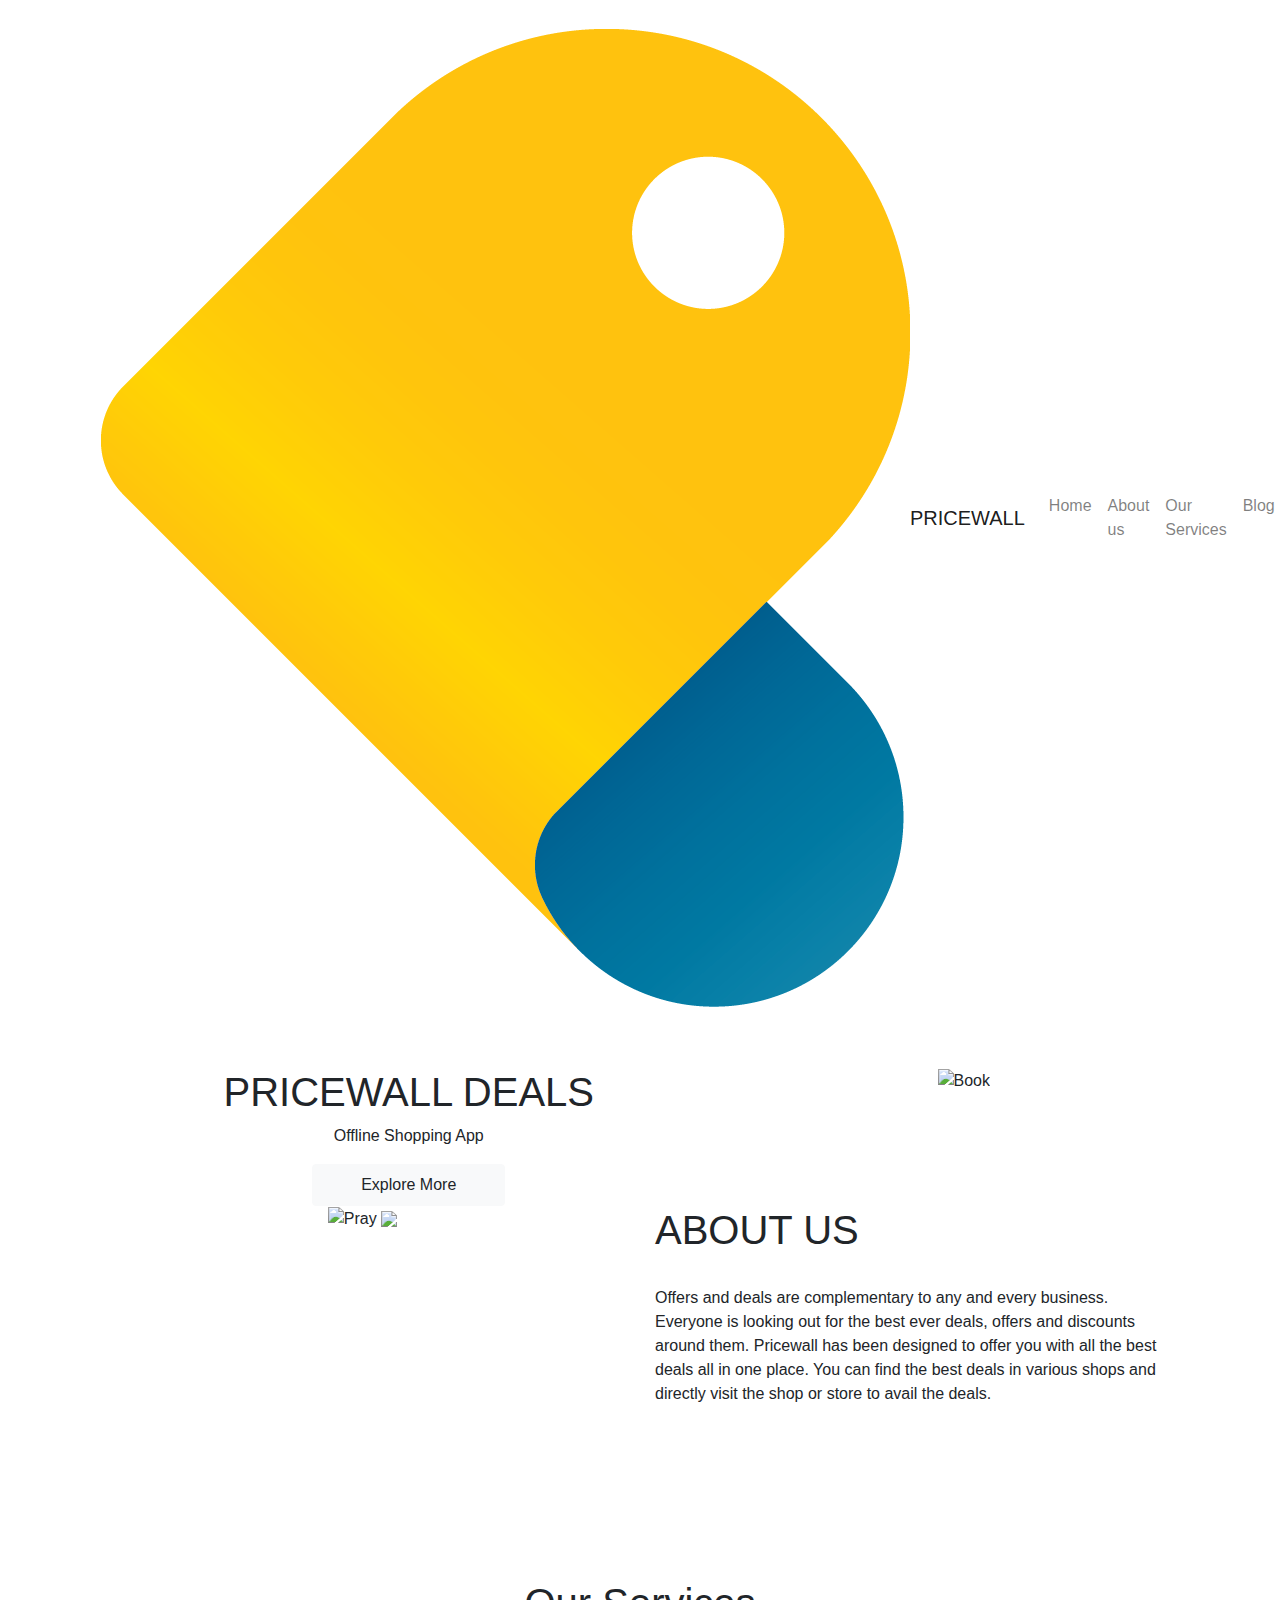
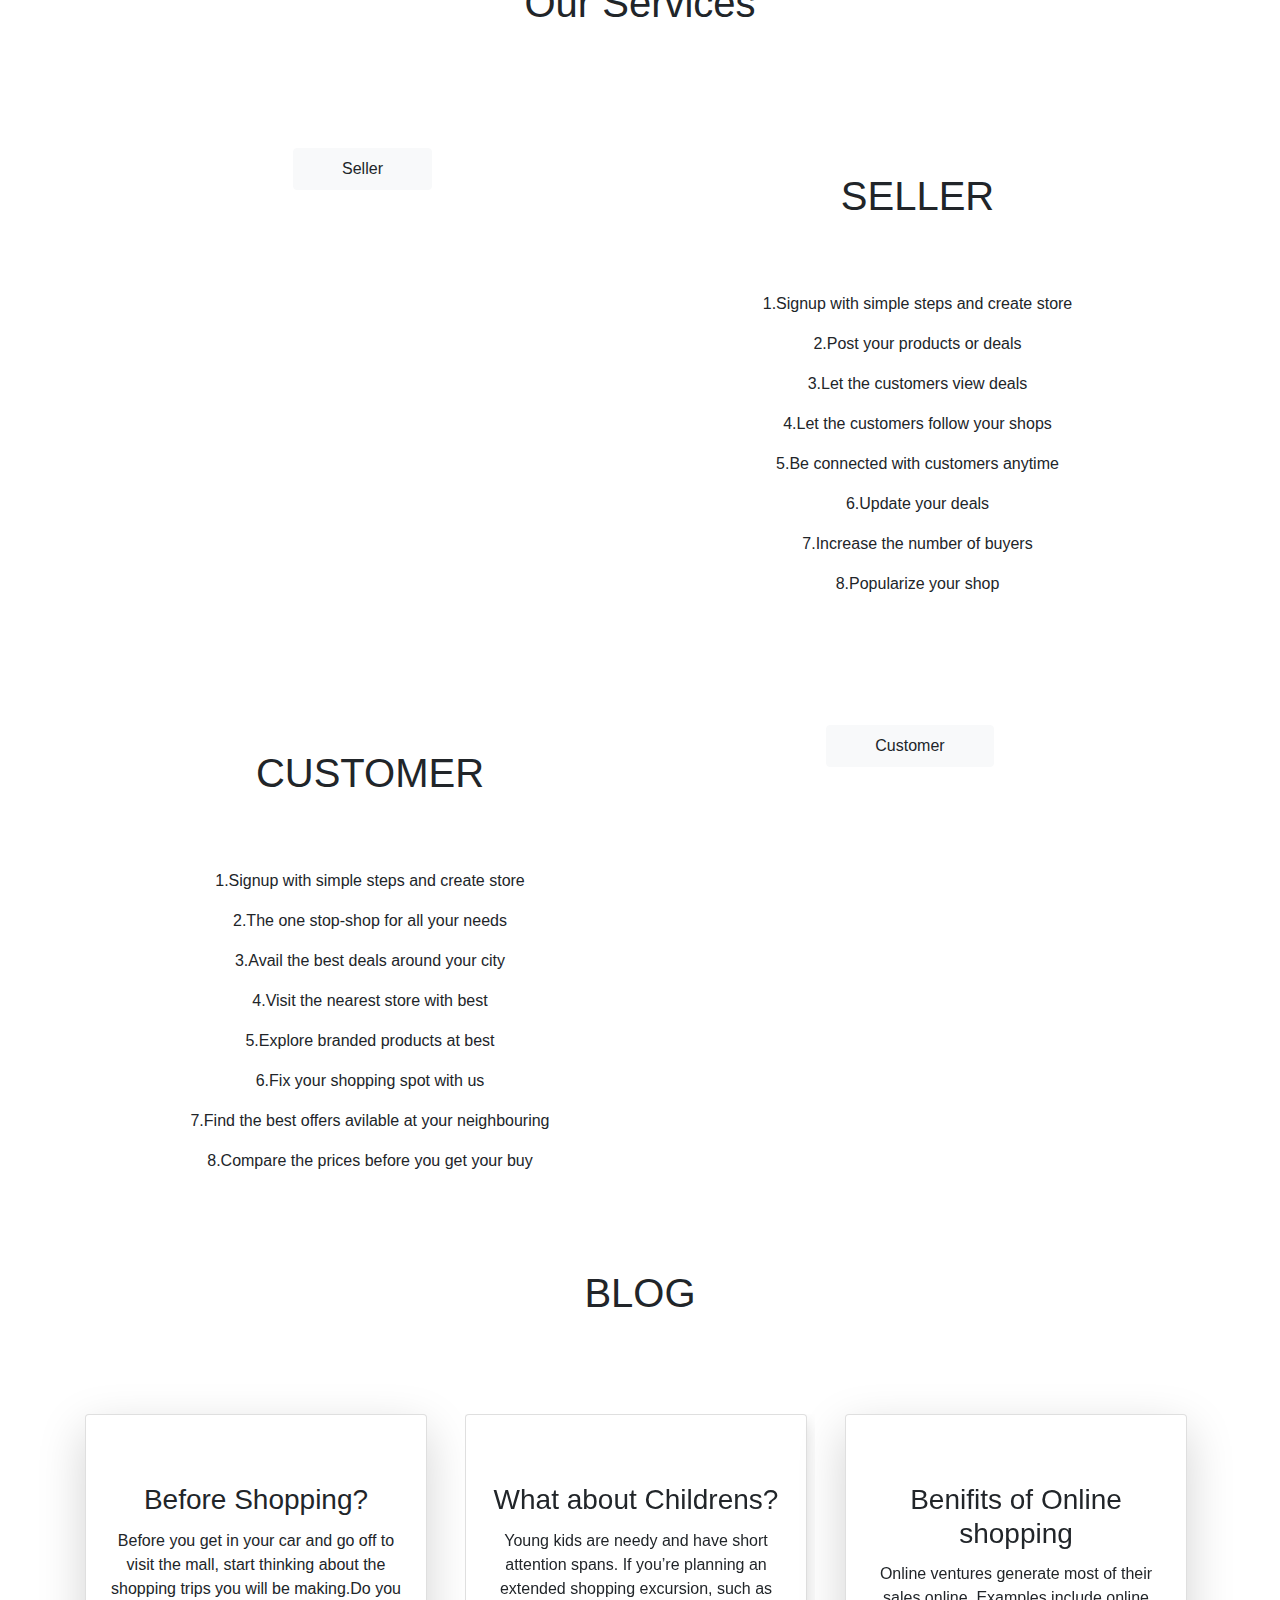
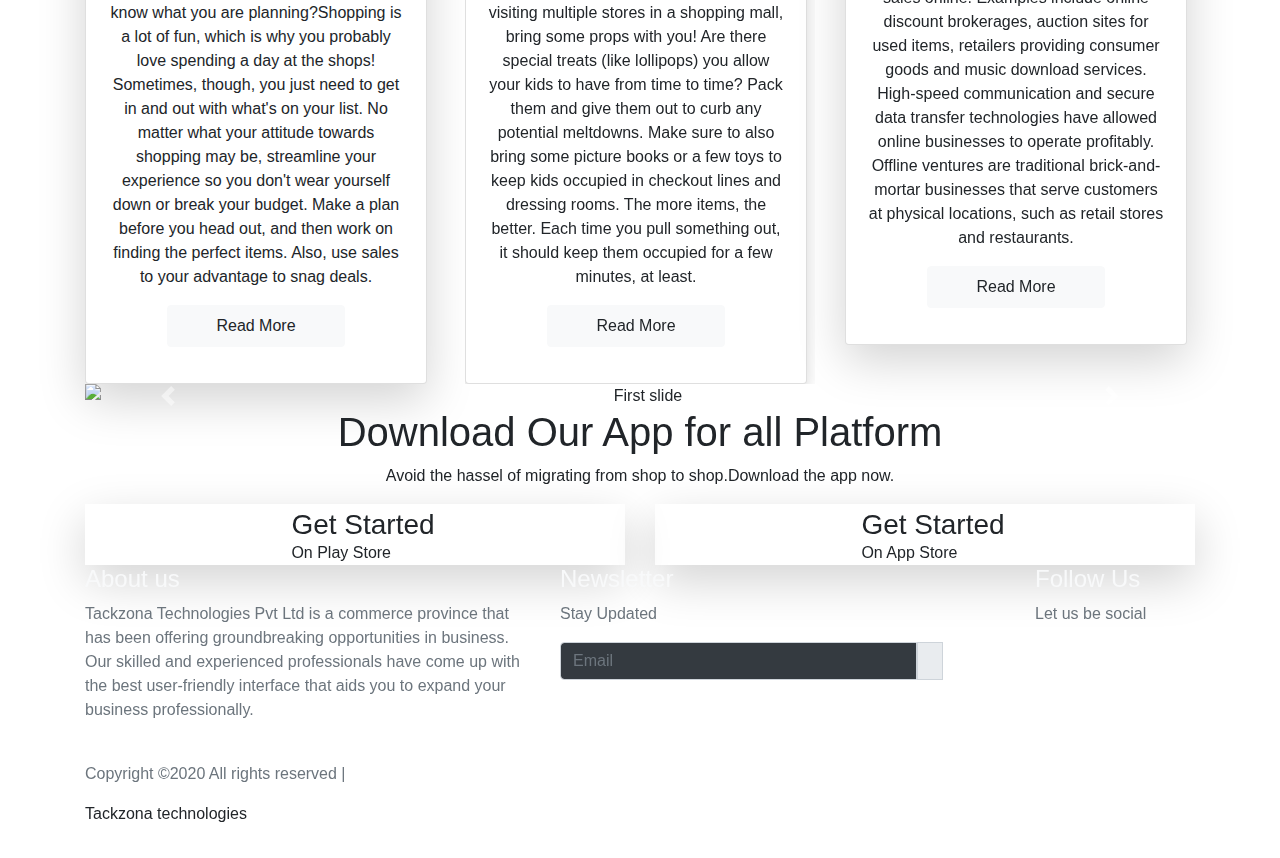
==== index.html @ 58512a8a "Update index.html" ====
<!DOCTYPE html>
<html lang="en">

<head>
  <meta charset="UTF-8" />
  <meta name="viewport" content="width=device-width, initial-scale=1.0" />
  <meta http-equiv="X-UA-Compatible" content="ie=edge" />
  <title>Pricewall-Deals</title>

  <link rel="stylesheet" href="https://stackpath.bootstrapcdn.com/bootstrap/4.3.1/css/bootstrap.min.css" integrity="sha384-ggOyR0iXCbMQv3Xipma34MD+dH/1fQ784/j6cY/iJTQUOhcWr7x9JvoRxT2MZw1T"
    crossorigin="anonymous" />
  <link rel="stylesheet" href="https://use.fontawesome.com/releases/v5.7.2/css/all.css" integrity="sha384-fnmOCqbTlWIlj8LyTjo7mOUStjsKC4pOpQbqyi7RrhN7udi9RwhKkMHpvLbHG9Sr"
    crossorigin="anonymous">
  <link rel="stylesheet" href="./style.css" />
  <link rel="stylesheet" href="./mobile-style.css">
</head>

<body>
  <header>
   <div class="container">
      <header class="head my-3">
          <nav class="navbar navbar-expand-lg navbar-light head__custom-nav sticky">
              <a class="navbar-brand d-flex align-items-center" href="#">
                
                  <img src="images/ss.png" alt="website logo">
                  <span>PRICEWALL</span>
              </a>
              <button class="navbar-toggler" type="button" data-toggle="collapse" data-target="#navbarNav">
                <span class="navbar-toggler-icon"></span>  
              </button>
              <div class="collapse navbar-collapse justify-content-end" id="navbarNav">
                  <ul class="navbar-nav">
                      <li class="nav-item">
                          <a class="nav-link" href="#home">Home</a>
                      </li>
                      <li class="nav-item">
                          <a class="nav-link" href="#aboutus">About us</a>
                      </li>
                      <li class="nav-item">
                        <a class="nav-link" href="#services">Our Services</a>
                    </li>
                      
                      <li class="nav-item">
                          <a class="nav-link" href="#blog">Blog</a>
                      </li>
                      <li class="nav-item">
                          <a class="nav-link text-primary" href="#">Contact us</a>
                      </li>
                  </ul>
              </div>
          </nav>
          <div class="container text-center pt-5" id="home">
            <div class="row">
              <div class="col-md-7 col-sm-12 main-div">
                <div class="maindiv-bg"></div>
                  <h1 class="animate__animated animate__bounce">PRICEWALL DEALS</h1>
                  <h6>   </h6>
                  <p>
                    Offline Shopping App
                  </p>
                 <a href="#aboutus"> <button class="btn btn-light px-5 py-2 primary-btn">
                  Explore More
                </button></a>
              </div>
              <div class="col-md-5 col-sm-12 h-25">
               
                <img  src="images/buyer1.png" alt="Book" class="" />
                
              </div>
            </div>
          </div>
  <main>
    <section class="section-1" id="aboutus">
      <div class="container text-center">
        <div class="row">
          <div class="col-md-6 col-12">
            <div class="pray">
              <img src="images/Marketing-Vector-Image.png" alt="Pray" class="" />
              <img src="https://anima-uploads.s3.amazonaws.com/projects/6034da343f5e26dc57d03204/releases/6034da5383a6c4d6447a4fa2/img/line-1@1x.png">
            </div>
          </div>
          <div class="col-md-6 col-12">
            <div class="panel text-left">
              <h1>ABOUT US</h1>
              <p class="pt-4">
                Offers and deals are complementary to any and every business. Everyone is looking out for the best ever deals,
                offers and discounts around them. Pricewall has been designed to offer you with all the best deals all in one
                place. You can find the best deals in various shops and directly visit the shop or store to avail the deals.</p>
            </div>
          </div>
        </div>
      </div>
    </section>
    <section class="imagebg">
    <video autoplay muted loop id="myVideo" class="col-12">
      <source src="images/WhatsApp Video 2021-02-08 at 09.54.48 (1).mp4" type="video/mp4">
    </video>
    </section>
    <section class="section-2 container-fluid p-0 imagebg" id="services">
      <div class="cover">
        <div class="overlay"></div>
        <div class="content text-center">
          <h1>Our Services</h1>
      </div>
      <div class=" container-fluid text-center font-service" style="padding-top: 89px; padding-bottom: 80px; ">
        <div class="   row">
        <div class="col-md-6 col-12 text-white ">
          <img class="p-2" src="images/seller1.png" alt="" style="width: 50%;">
          <p><button class="btn btn-light px-5 py-2 primary-btn">
            Seller
          </button>
        </div></p>
        <div class="col-md-6 col-12 service-div ">
            <div class="panel text-center ">
              <div class="div-bg"></div>
              <h1 class="m-5">SELLER</h1>
              <p class="pt-4">
                1.Signup with simple steps and create store</p>
              <p>2.Post your products or deals</p>
              <p>3.Let the customers view deals</p>
              <p>4.Let the customers follow your shops</p>
              <p>5.Be connected with customers  anytime</p>
              <p>6.Update your deals</p>
              <p>7.Increase the number of buyers</p>
              <p>8.Popularize your shop</p>
              
            </div>
          </div>
        </div>
        <div class=" container-fluid text-center" style="padding-top: 89px;">
          <div class="   row">
          <div class="col-md-6 col-12 service-div  ">
              <div class="panel text-center ">
                <div class="div-bg"></div>
                <h1 class="m-5">CUSTOMER</h1>
                <p class="pt-4">
                  1.Signup with simple steps and create store</p>
                <p>2.The one stop-shop for all your needs</p>
                <p>3.Avail the best deals around your city</p>
                <p>4.Visit the nearest store with best</p>
                <p>5.Explore branded products at best</p>
                <p>6.Fix your shopping spot with us</p>
                <p>7.Find the best offers avilable at your neighbouring</p>
                <p>8.Compare the prices before you get your buy</p>
                
              </div>
            </div>
            <div class="col-md-6 col-12  ">
            <img src="images/1.png" alt="" style="width: 64%;">
            <p><button class="btn btn-light px-5 py-2 primary-btn">
              Customer
            </button></p>
          </div>
          
          </div>
      </div>
      
      </div>
      </div>
    </section>
    <section class="blog" id="blog">
      <div class="purchase text-center">
        <h1>BLOG</h1>
        
  
      
      <div class="team row " style="padding-top: 89px;">
        <div class="col-md-4 col-12 text-center">
            <div class="card mr-2 d-inline-block shadow-lg">
                <div class="card-img-top">
                  <img src="../assets/UI-face-3.jpg" class="img-fluid border-radius p-4" alt="">
                </div>
                <div class="card-body">
                  <h3 class="card-title">Before Shopping?</h3>
                  <p class="card-text">
                    Before you get in your car and go off to visit the mall, start thinking about the shopping trips you will be making.Do you know what you are planning?Shopping is a lot of fun, which is why you probably love spending a day at the shops! Sometimes, though, you just need to get in and out with what's on your list. No matter what your attitude towards shopping may be, streamline your experience so you don't wear yourself down or break your budget. Make a plan before you head out, and then work on finding the perfect items. Also, use sales to your advantage to snag deals.

                  </p>
                  <p><button class="btn btn-light px-5 py-2 primary-btn">
                    Read More
                  </button></p>
                 
                   </div>
              </div>
        </div>
        <div class="col-md-4 col-12">
            <div id="carouselExampleControls" class="carousel slide " data-ride="carousel">
                <div class="carousel-inner text-center">
                  <div class="carousel-item active">
                    <div class="card mr-2 d-inline-block shadow">
                      <div class="card-img-top">
                        <img src="../assets/UI-face-1.jpg" class="img-fluid rounded-circle w-50 p-4" alt="">
                      </div>
                      <div class="card-body">
                        <h3 class="card-title">What about Childrens?</h3>
                        <p class="card-text">
                          Young kids are needy and have short attention spans. If you’re planning an extended shopping excursion, such as visiting multiple stores in a shopping mall, bring some props with you! Are there special treats (like lollipops) you allow your kids to have from time to time? Pack them and give them out to curb any potential meltdowns. Make sure to also bring some picture books or a few toys to keep kids occupied in checkout lines and dressing rooms. The more items, the better. Each time you pull something out, it should keep them occupied for a few minutes, at least.

                        </p>
                        <p><button class="btn btn-light px-5 py-2 primary-btn">
                          Read More
                        </button></p>
                        
                      </div>
                    </div>
                  </div>
                  <div class="carousel-item">
                    <div class="card  d-inline-block mr-2 shadow">
                      <div class="card-img-top">
                        <img src="../assets/UI-face-2.jpg" class="img-fluid rounded-circle w-50 p-4" alt="">
                      </div>
                      <div class="card-body">
                        <h3 class="card-title">Perks of Online shopping?</h3>
                        <p class="card-text">
                          Online shopping has experienced a boom in recent years for good reason. There are many perks to shopping online.An online venture may experience higher product returns because customers did not get the product they wanted or there was damage during shipment. Product returns reduce net sales, which can affect your profits. The additional shipping costs may deter some customers, while others may not be comfortable with the security of online transactions.Online ventures typically cannot provide the personal touch 
                        </p>
                        <p><button class="btn btn-light px-5 py-2 primary-btn">
                          Read More
                        </button></p>
                        
                      </div>
                    </div>
                  </div>
              </div>
        </div>
        </div>
        <div class="col-md-4 col-12 text-center">
            <div class="card mr-2 d-inline-block shadow-lg">
                <div class="card-img-top">
                  <img src="../assets/UI-face-4.jpg" class="img-fluid border-radius p-4" alt="">
                </div>
                <div class="card-body">
                  <h3 class="card-title">Benifits of Online shopping</h3>
                  <p class="card-text">
                    Online ventures generate most of their sales online. Examples include online discount brokerages, auction sites for used items, retailers providing consumer goods and music download services. High-speed communication and secure data transfer technologies have allowed online businesses to operate profitably. Offline ventures are traditional brick-and-mortar businesses that serve customers at physical locations, such as retail stores and restaurants. 
                  </p>
                  <p><button class="btn btn-light px-5 py-2 primary-btn">
                    Read More
                  </button></p>
                  
                </div>
              </div>
        </div>
      </div>
      <div id="carouselExampleIndicators" class="carousel slide" data-ride="carousel">
        <ol class="carousel-indicators">
          <li data-target="#carouselExampleIndicators" data-slide-to="0" class="active"></li>
          <li data-target="#carouselExampleIndicators" data-slide-to="1"></li>
          <li data-target="#carouselExampleIndicators" data-slide-to="2"></li>
        </ol>
        <div class="carousel-inner">
          <div class="carousel-item active">
            <img class="d-block w-100" src="images/last-minute-shopping-tips-cover.jpg" alt="First slide">
            <div class="carousel-caption d-none d-md-block">
              <h5>TRENDDING SPLENDID SPRING ATTIRES FOR CHILDRENS</h5>
              <p>While preparing your exclusive spring wardrobe,don't forget your babies.Here are some cool collections </p>
            </div>
          </div>
          <div class="carousel-item">
            <img  src="images/woman-holding-shopping-bags-wearing-mask-front-view.jpg" alt="Second slide">
          </div>
          <div class="carousel-item">
            <img  src="images/young-woman-holding-coffee-go-shopping-bags-while-smiling-blue-wall.jpg" alt="Third slide">
          </div>
        </div>
        <a class="carousel-control-prev" href="#carouselExampleIndicators" role="button" data-slide="prev">
          <span class="carousel-control-prev-icon" aria-hidden="true"></span>
          <span class="sr-only">Previous</span>
        </a>
        <a class="carousel-control-next" href="#carouselExampleIndicators" role="button" data-slide="next">
          <span class="carousel-control-next-icon" aria-hidden="true"></span>
          <span class="sr-only">Next</span>
        </a>
      </div>
    </section>
    <section class="section-3 container-fluid p-0 text-center backg">
      <div class="row">
        <div class="col-md-12 col-sm-12">
          <h1>Download Our App for all Platform</h1>
          <p>
            Avoid the hassel of migrating from shop to shop.Download the app now.
          </p>
        </div>
      </div>
      <div class="platform row">
        <div class="col-md-6 col-sm-12 text-right">
          <div class="desktop shadow-lg">
            <div class="d-flex flex-row justify-content-center">
              <i class="fas fa-mobile-alt fa-3x py-2 pr-3"></i>
              <div class="text text-left">
                <h3 class="pt-1 m-0">Get Started</h3>
                <p class="p-0 m-0">On Play Store</p>
              </div>
            </div>
          </div>
        </div>
        <div class="col-md-6 col-sm-12 text-left">
          <div class="desktop shadow-lg">
            <div class="d-flex flex-row justify-content-center">
              <i class="fas fa-mobile-alt fa-3x py-2 pr-3"></i>
              <div class="text text-left">
                <h3 class="pt-1 m-0">Get Started</h3>
                <p class="p-0 m-0">On App Store</p>
              </div>
            </div>
          </div>
        </div>
      </div>
    </section>
  </main>
  <footer>
    <div class="container-fluid p-0">
      <div class="row text-left">
        <div class="col-md-5 col-sm-5">
          <h4 class="text-light">About us</h4>
          <p class="text-muted">Tackzona Technologies Pvt Ltd is a commerce province that has been offering groundbreaking opportunities in business. Our skilled and experienced professionals have come up with the best user-friendly interface that aids you to expand your business professionally.</p>
          <p class="pt-4 text-muted">Copyright ©2020 All rights reserved | </p>
            <p><span> Tackzona technologies</span></p>
        </div>
        <div class="col-md-5 col-sm-12">
          <h4 class="text-light">Newsletter</h4>
          <p class="text-muted">Stay Updated</p>
          <form class="form-inline">
            <div class="col pl-0">
              <div class="input-group pr-5">
                <input type="text" class="form-control bg-dark text-white" id="inlineFormInputGroupUsername2" placeholder="Email">
                <div class="input-group-prepend">
                  <div class="input-group-text">
                    <i class="fas fa-arrow-right"></i>
                  </div>
                </div>
              </div>
            </div>
          </form>
        </div>
        <div class="col-md-2 col-sm-12">
          <h4 class="text-light">Follow Us</h4>
          <p class="text-muted">Let us be social</p>
          <div class="column text-light">
            <i class="fab fa-facebook-f"></i>
            <i class="fab fa-instagram"></i>
            <i class="fab fa-twitter"></i>
            <i class="fab fa-youtube"></i>
          </div>
        </div>
      </div>
    </div>
  </footer>

  <script src="https://cdnjs.cloudflare.com/ajax/libs/jquery/3.3.1/jquery.min.js"></script>
  <script src="https://cdnjs.cloudflare.com/ajax/libs/popper.js/1.14.7/umd/popper.min.js" integrity="sha384-UO2eT0CpHqdSJQ6hJty5KVphtPhzWj9WO1clHTMGa3JDZwrnQq4sF86dIHNDz0W1"
    crossorigin="anonymous"></script>
  <script src="https://stackpath.bootstrapcdn.com/bootstrap/4.3.1/js/bootstrap.min.js" integrity="sha384-JjSmVgyd0p3pXB1rRibZUAYoIIy6OrQ6VrjIEaFf/nJGzIxFDsf4x0xIM+B07jRM"
    crossorigin="anonymous"></script>
  <script src="./main.js"></script>
  
</body>

</html>
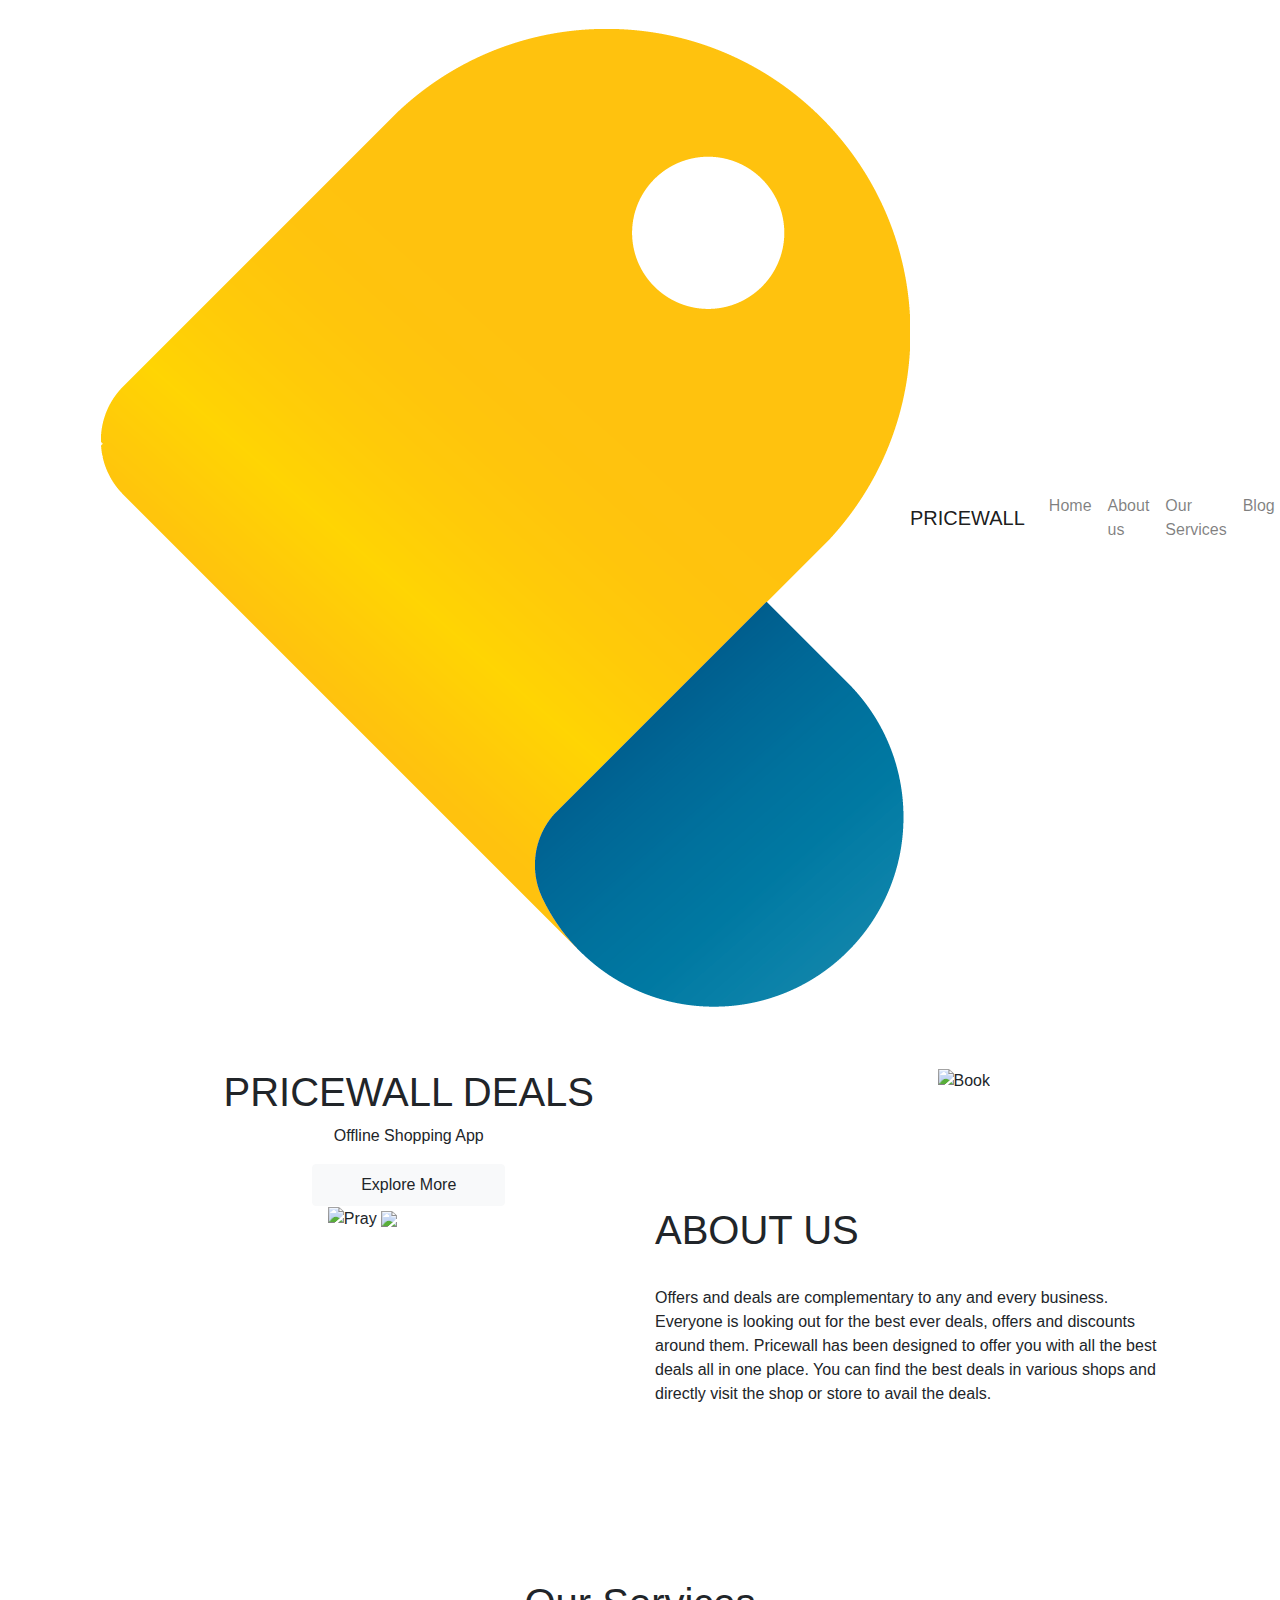
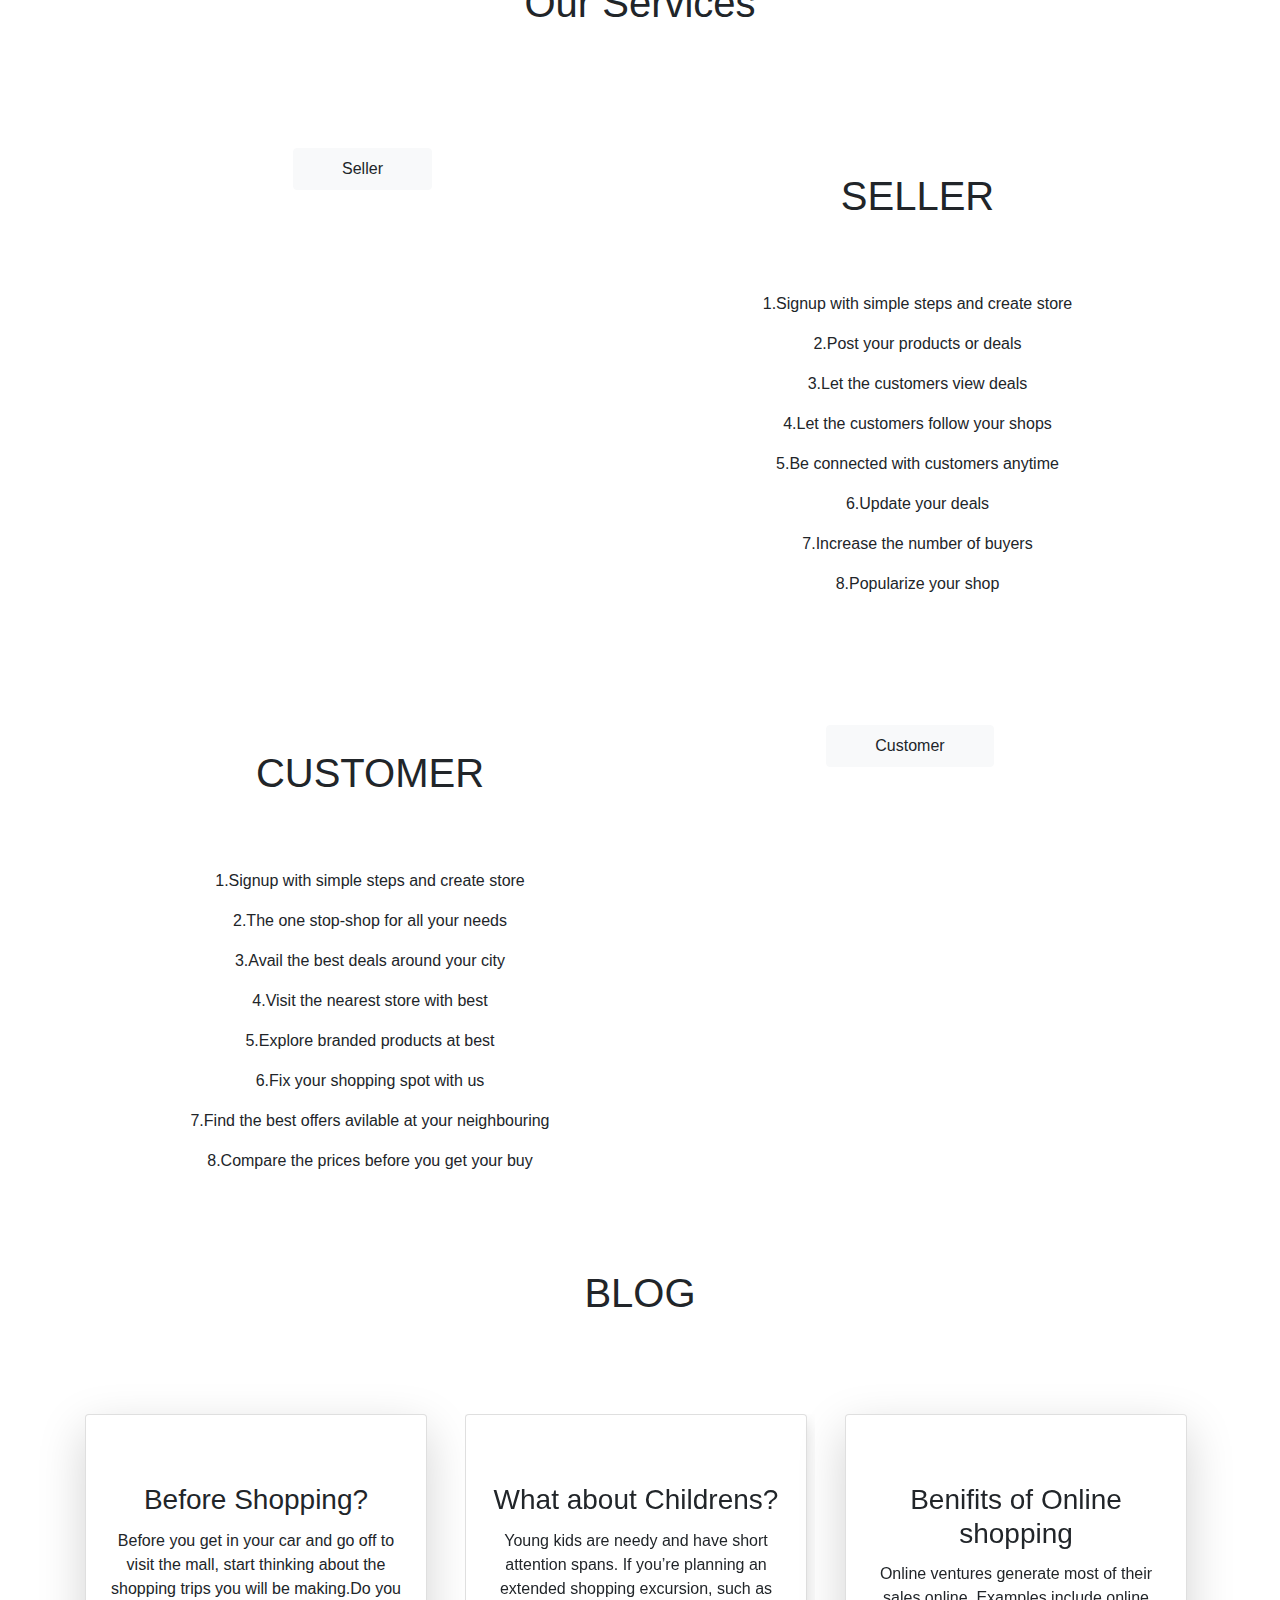
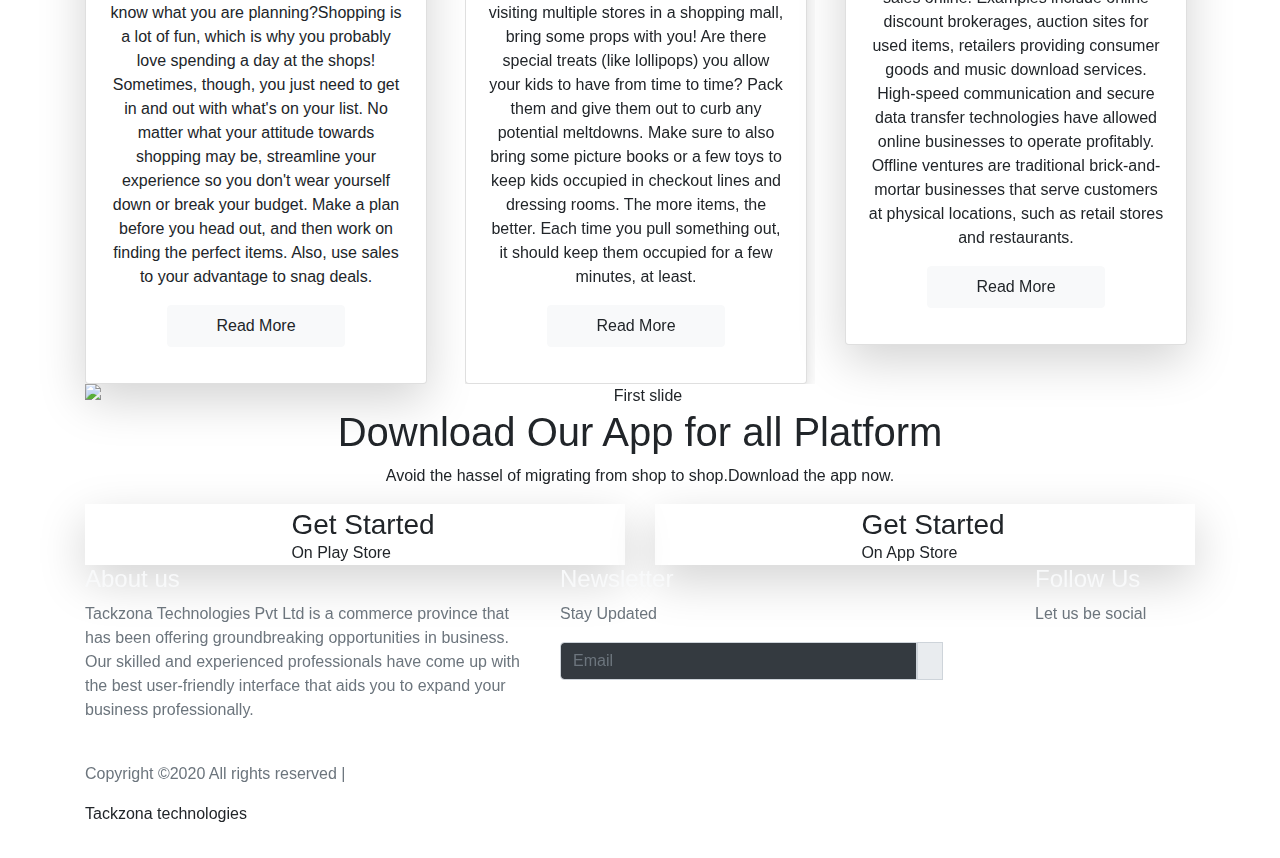
==== commit dbd1aa3b: "Update index.html" ====
--- a/index.html
+++ b/index.html
@@ -257,10 +257,14 @@
             </div>
           </div>
           <div class="carousel-item">
-            <img  src="images/woman-holding-shopping-bags-wearing-mask-front-view.jpg" alt="Second slide">
+           
+            <img class="d-block w-100" src="images/woman-holding-shopping-bags-wearing-mask-front-view.jpg" alt="Second slide">
+            </div>
           </div>
           <div class="carousel-item">
-            <img  src="images/young-woman-holding-coffee-go-shopping-bags-while-smiling-blue-wall.jpg" alt="Third slide">
+                        <div class="class="d-block w-100"">
+            <img class="d-block w-100" src="images/young-woman-holding-coffee-go-shopping-bags-while-smiling-blue-wall.jpg" alt="Third slide">
+            </div>
           </div>
         </div>
         <a class="carousel-control-prev" href="#carouselExampleIndicators" role="button" data-slide="prev">
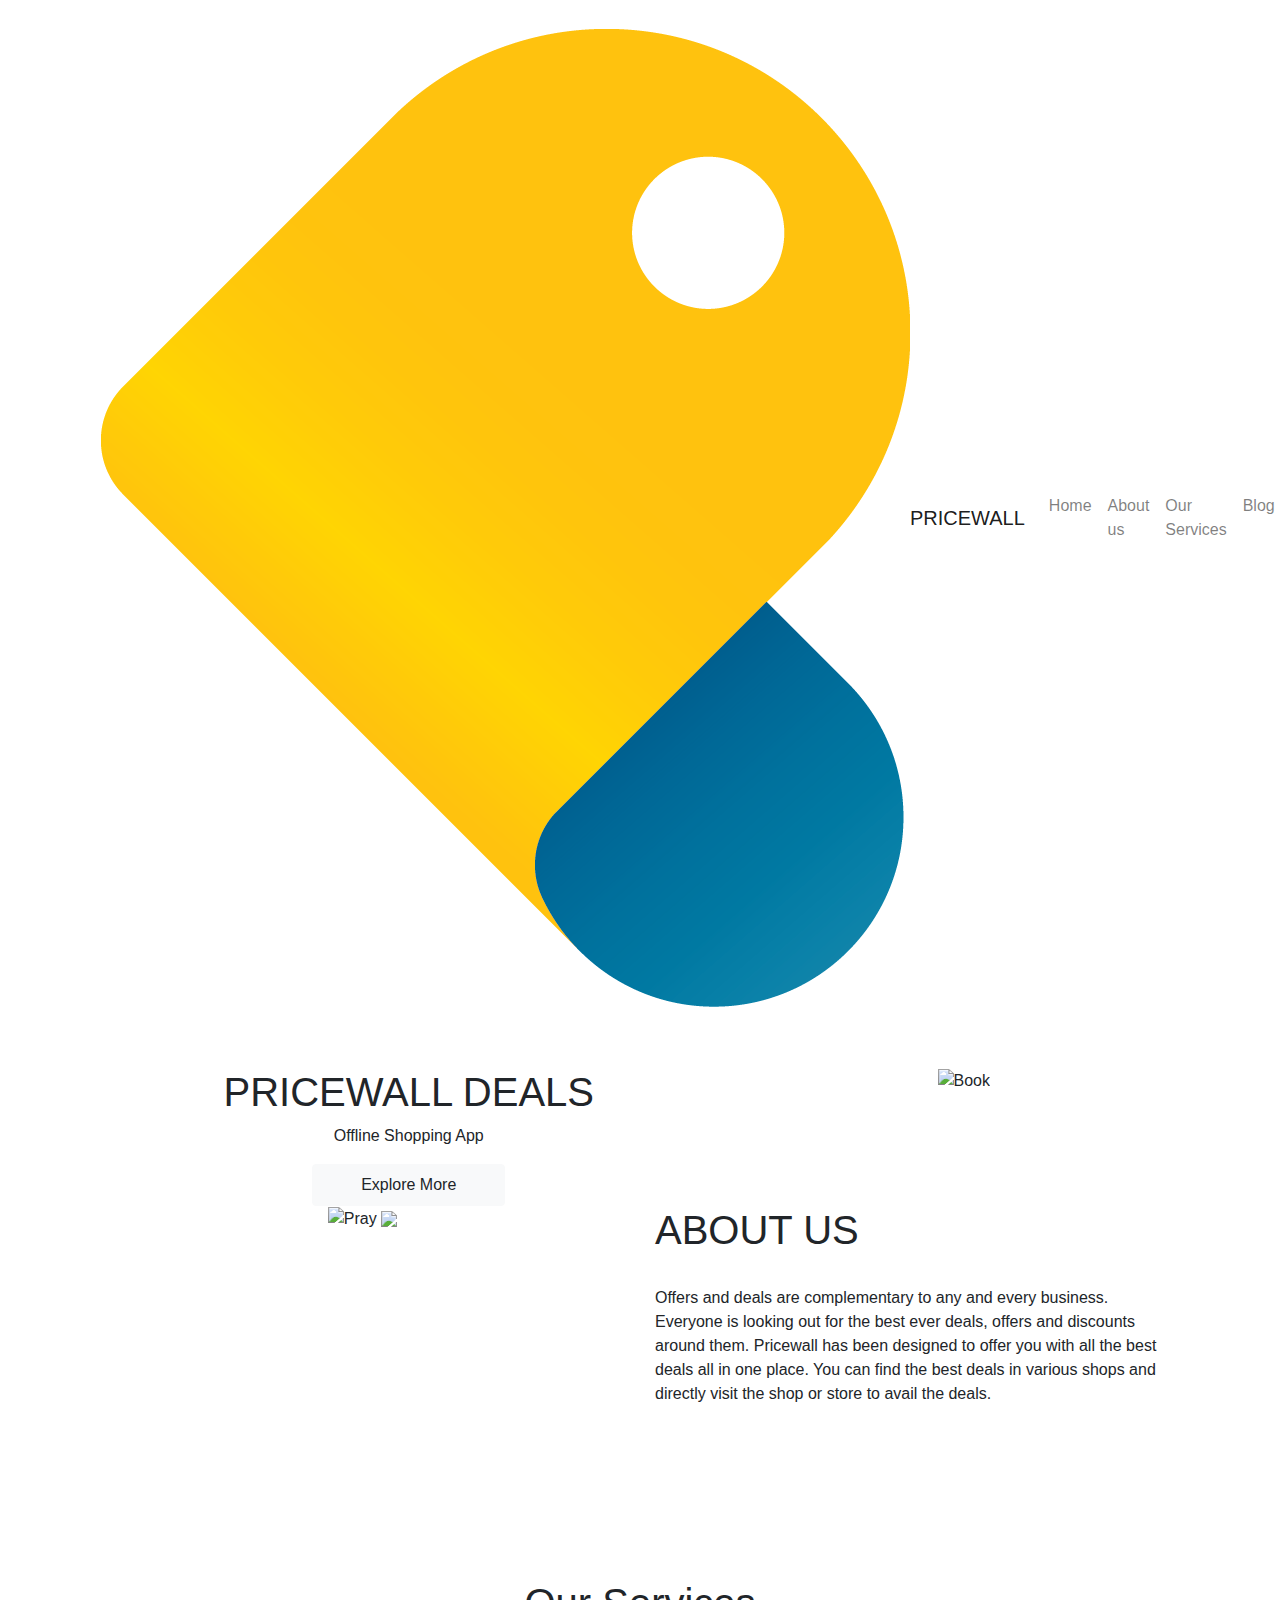
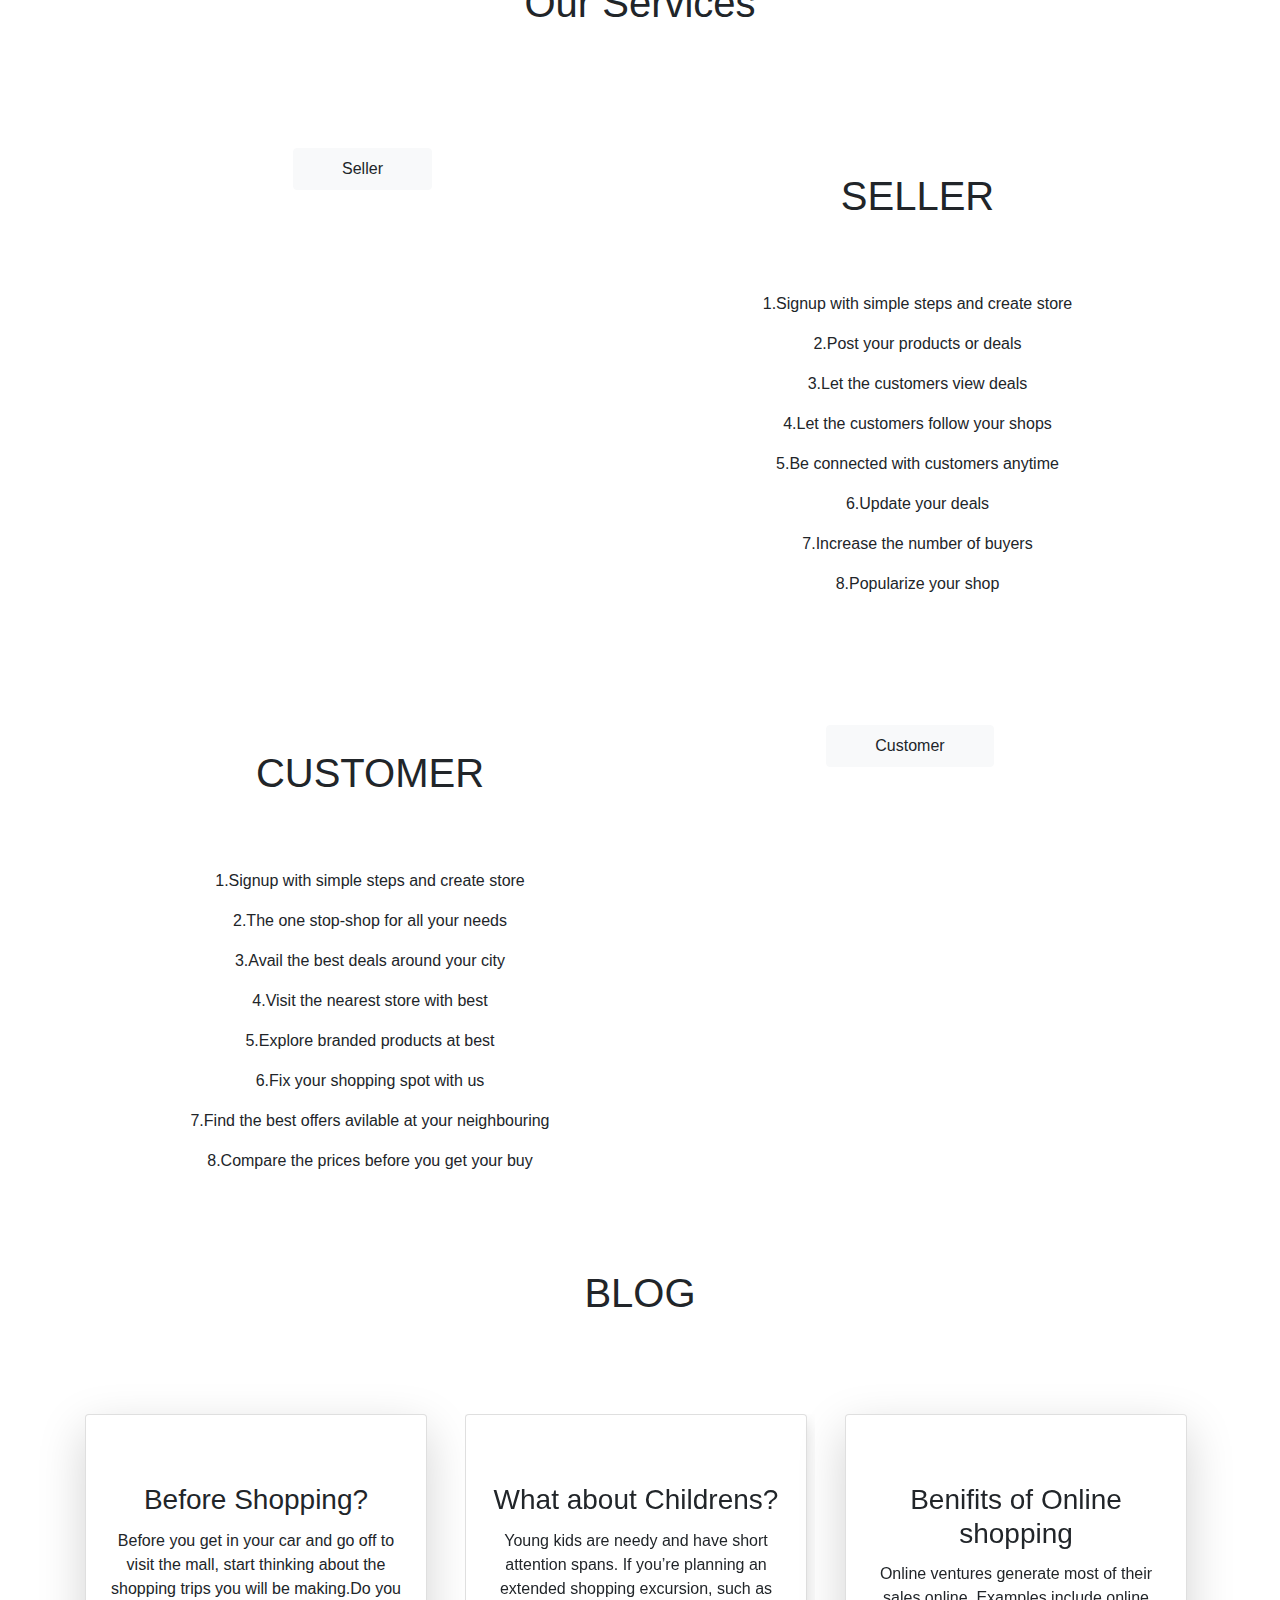
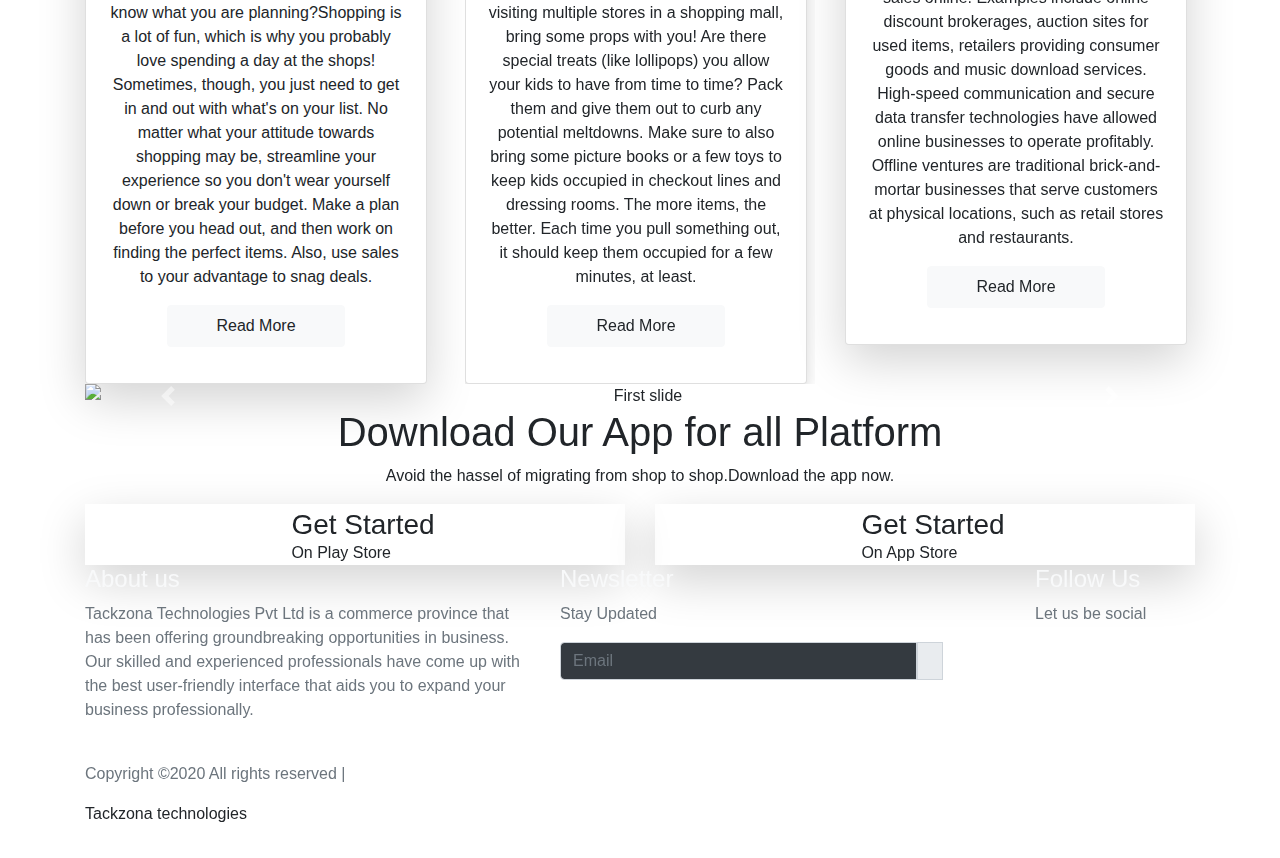
==== commit 34d8bb28: "Update index.html" ====
--- a/index.html
+++ b/index.html
@@ -259,12 +259,10 @@
           <div class="carousel-item">
            
             <img class="d-block w-100" src="images/woman-holding-shopping-bags-wearing-mask-front-view.jpg" alt="Second slide">
-            </div>
           </div>
           <div class="carousel-item">
-                        <div class="class="d-block w-100"">
+                        
             <img class="d-block w-100" src="images/young-woman-holding-coffee-go-shopping-bags-while-smiling-blue-wall.jpg" alt="Third slide">
-            </div>
           </div>
         </div>
         <a class="carousel-control-prev" href="#carouselExampleIndicators" role="button" data-slide="prev">
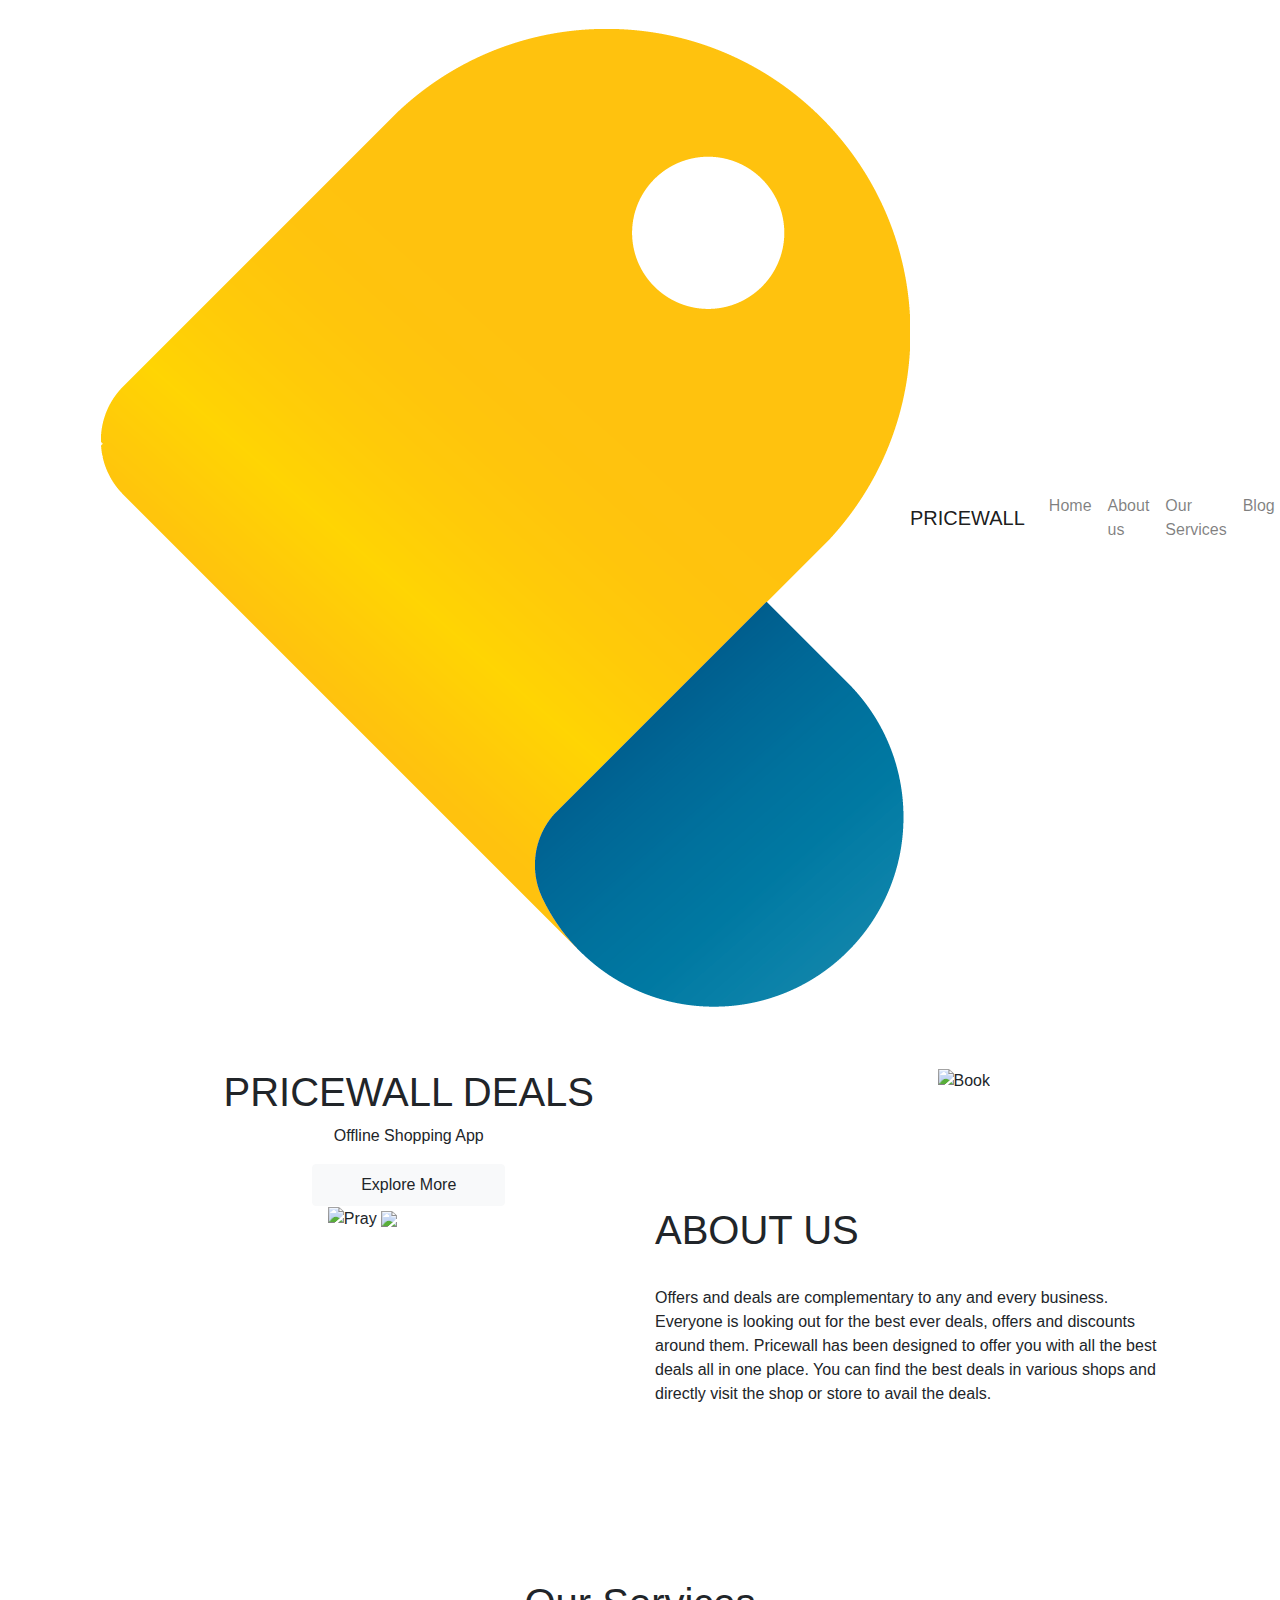
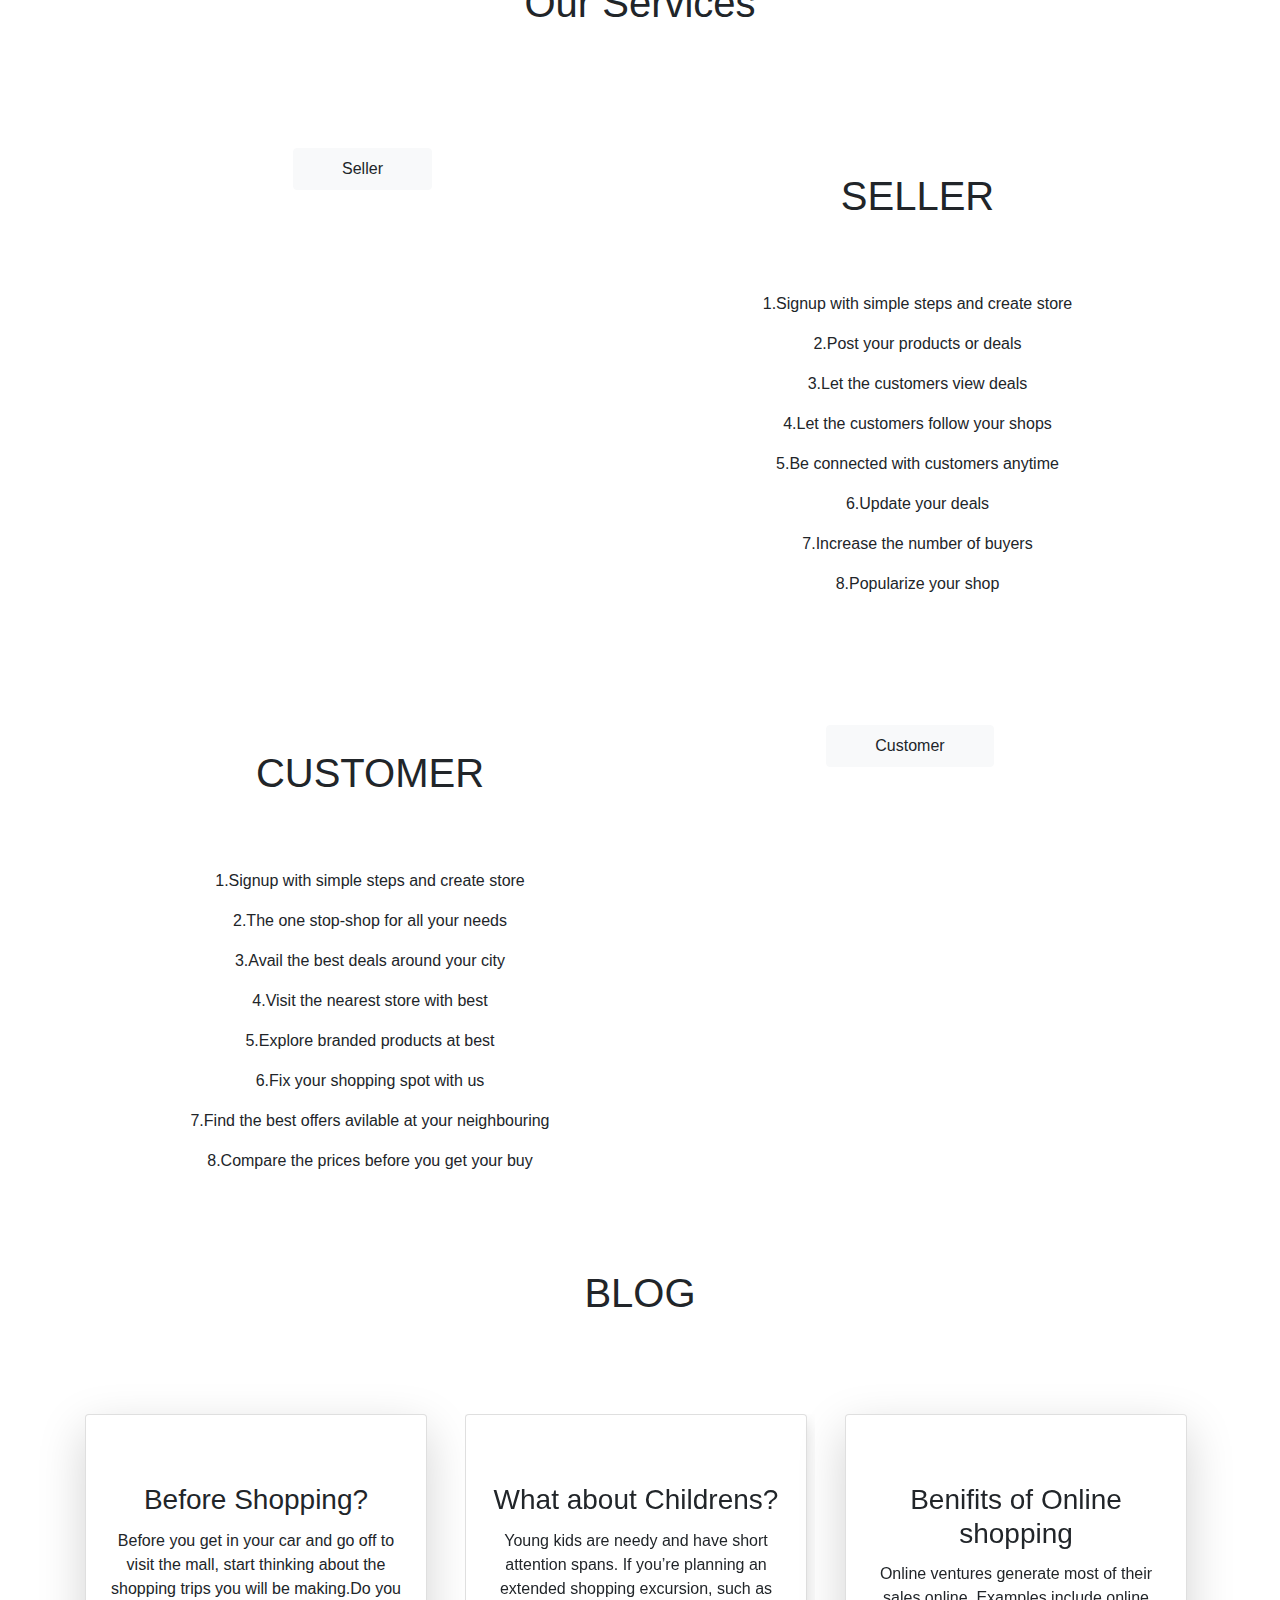
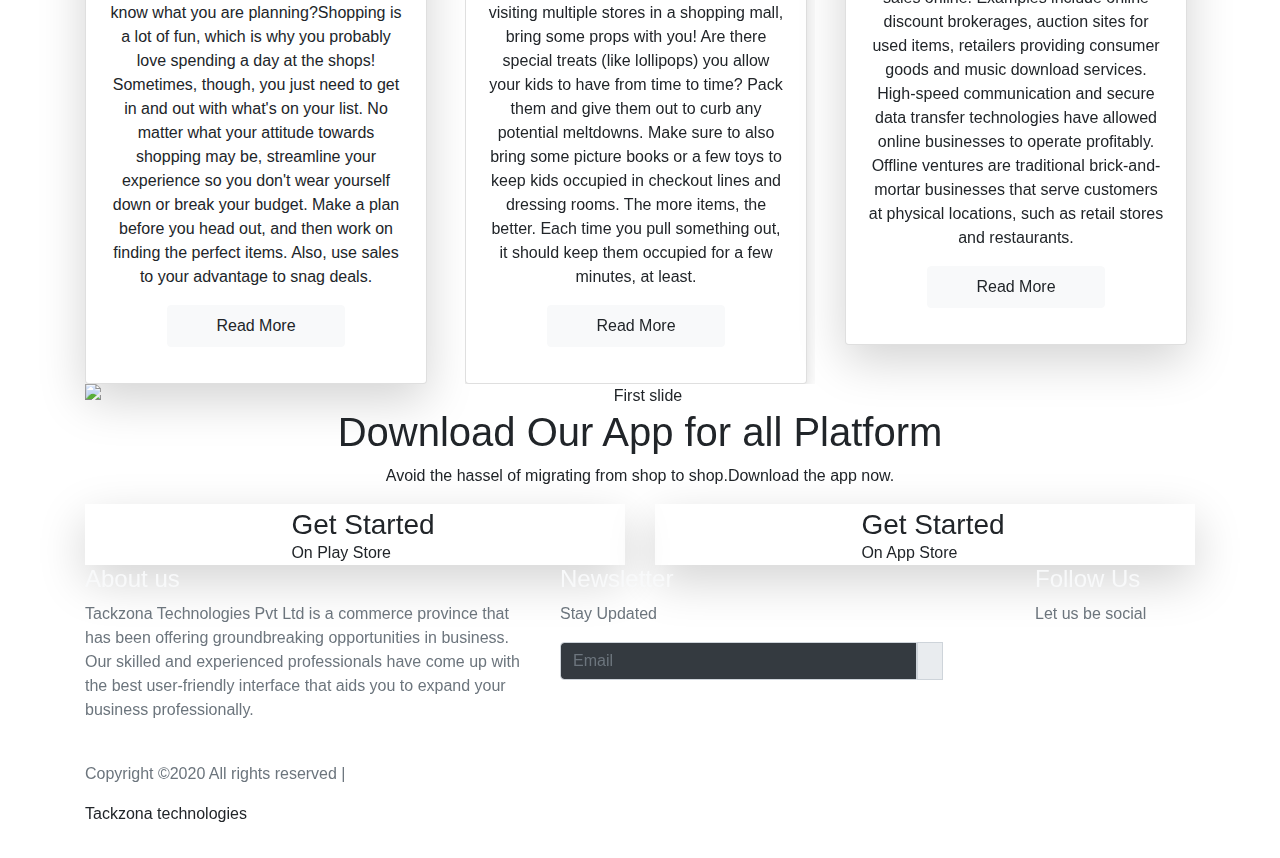
==== commit f8b76107: "Update index.html" ====
--- a/index.html
+++ b/index.html
@@ -264,6 +264,7 @@
                         
             <img class="d-block w-100" src="images/young-woman-holding-coffee-go-shopping-bags-while-smiling-blue-wall.jpg" alt="Third slide">
           </div>
+          </div>
         </div>
         <a class="carousel-control-prev" href="#carouselExampleIndicators" role="button" data-slide="prev">
           <span class="carousel-control-prev-icon" aria-hidden="true"></span>
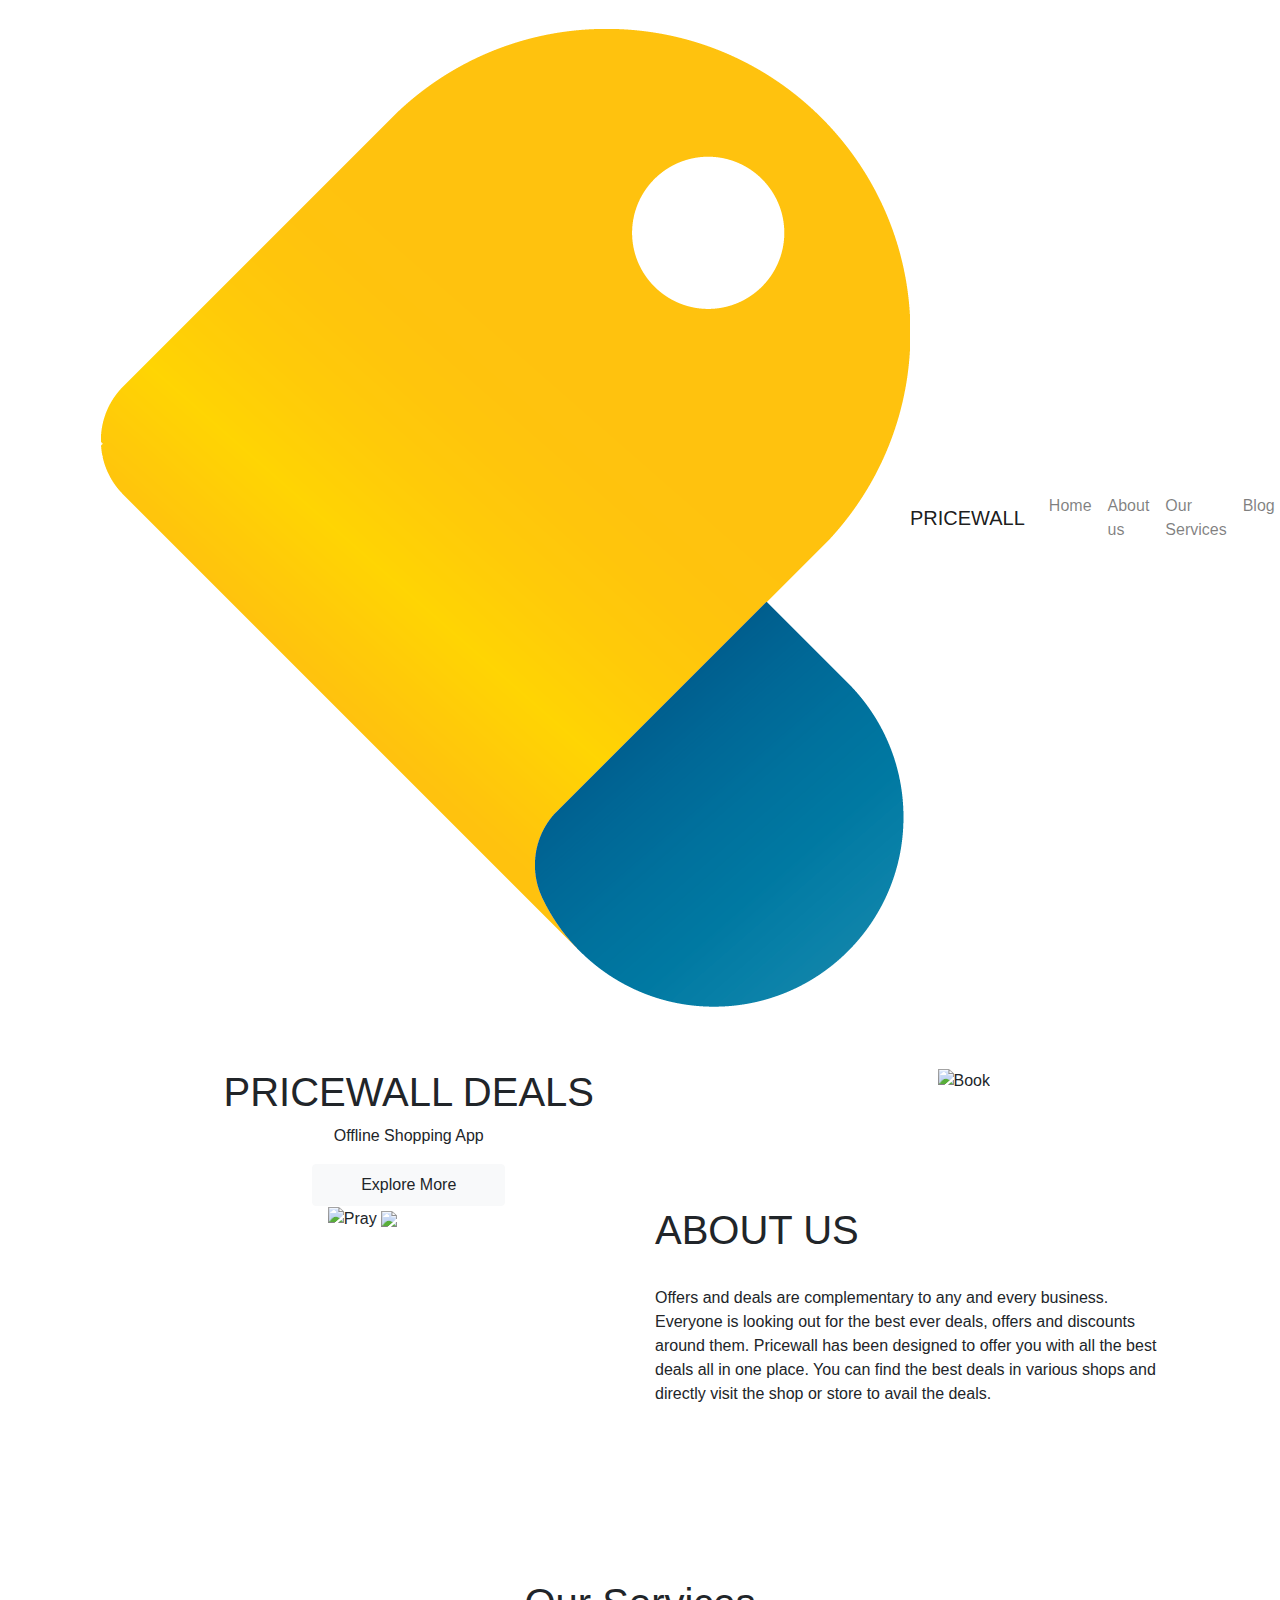
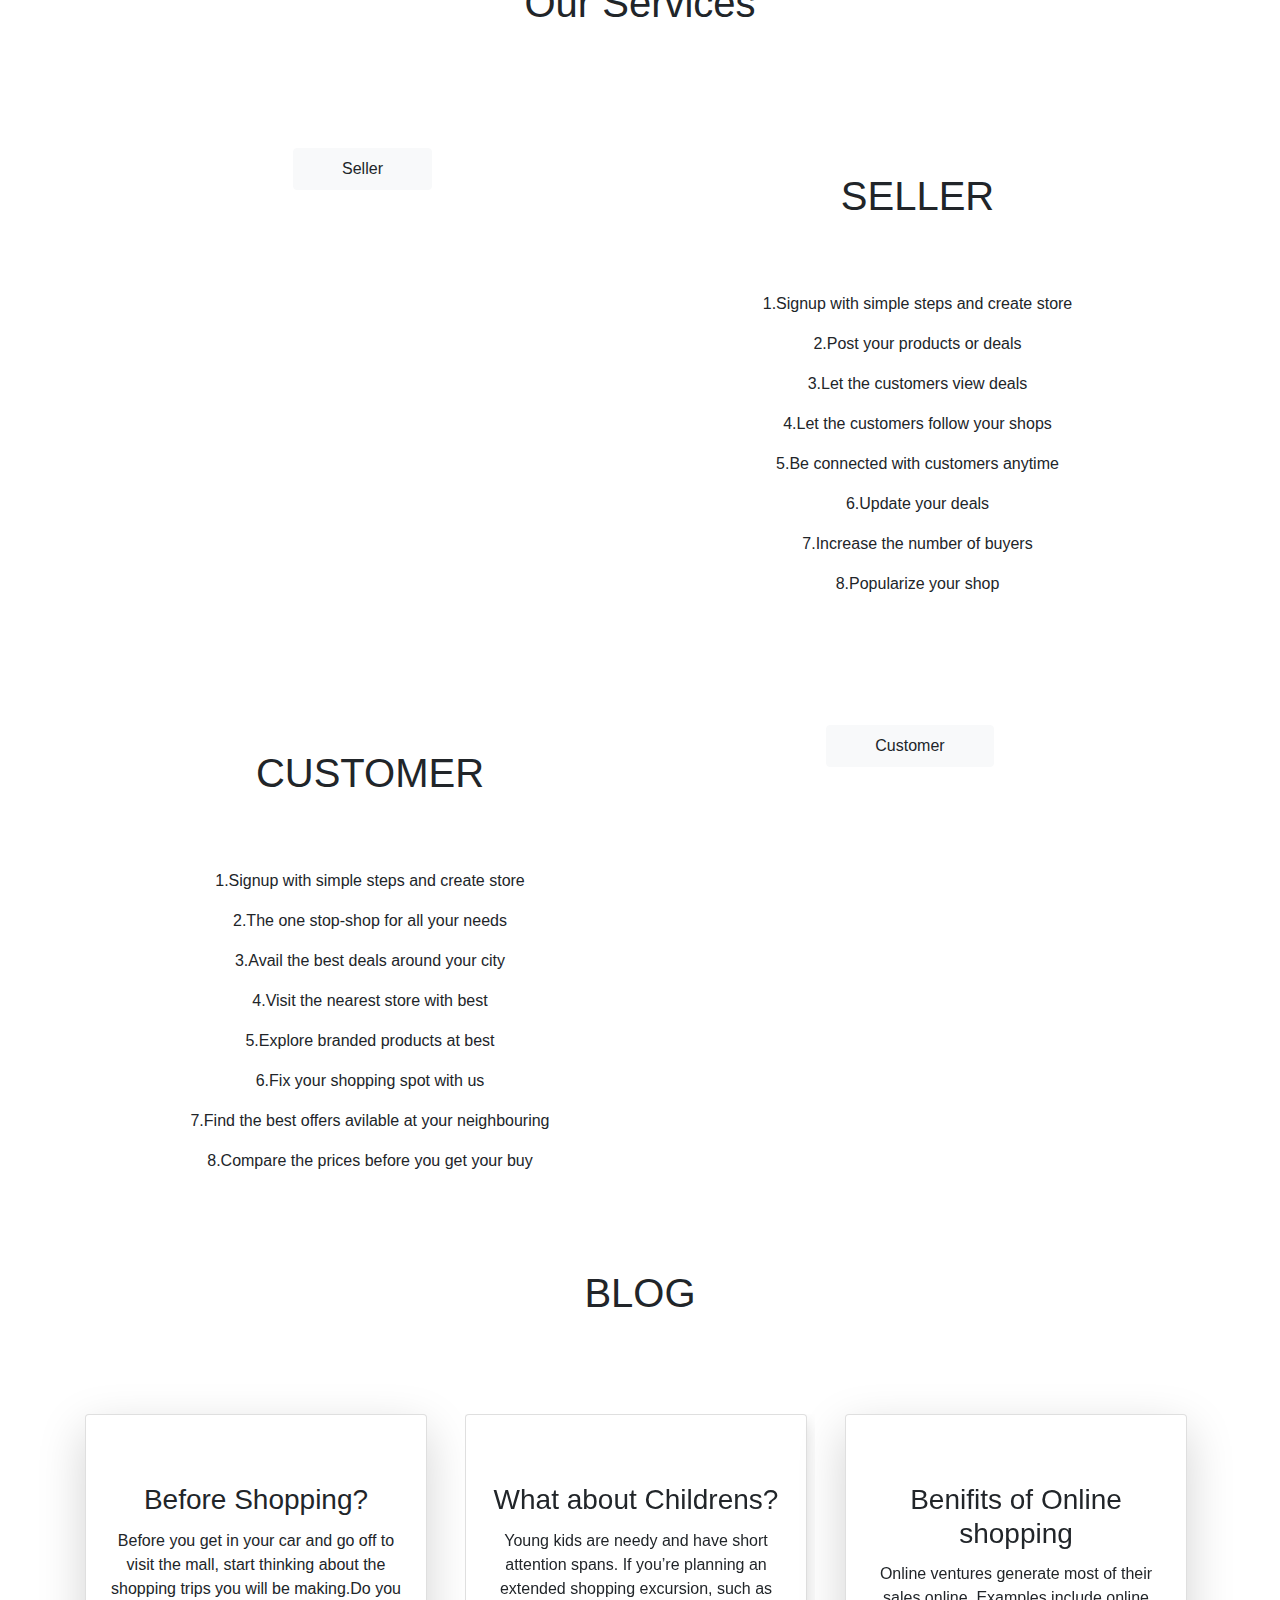
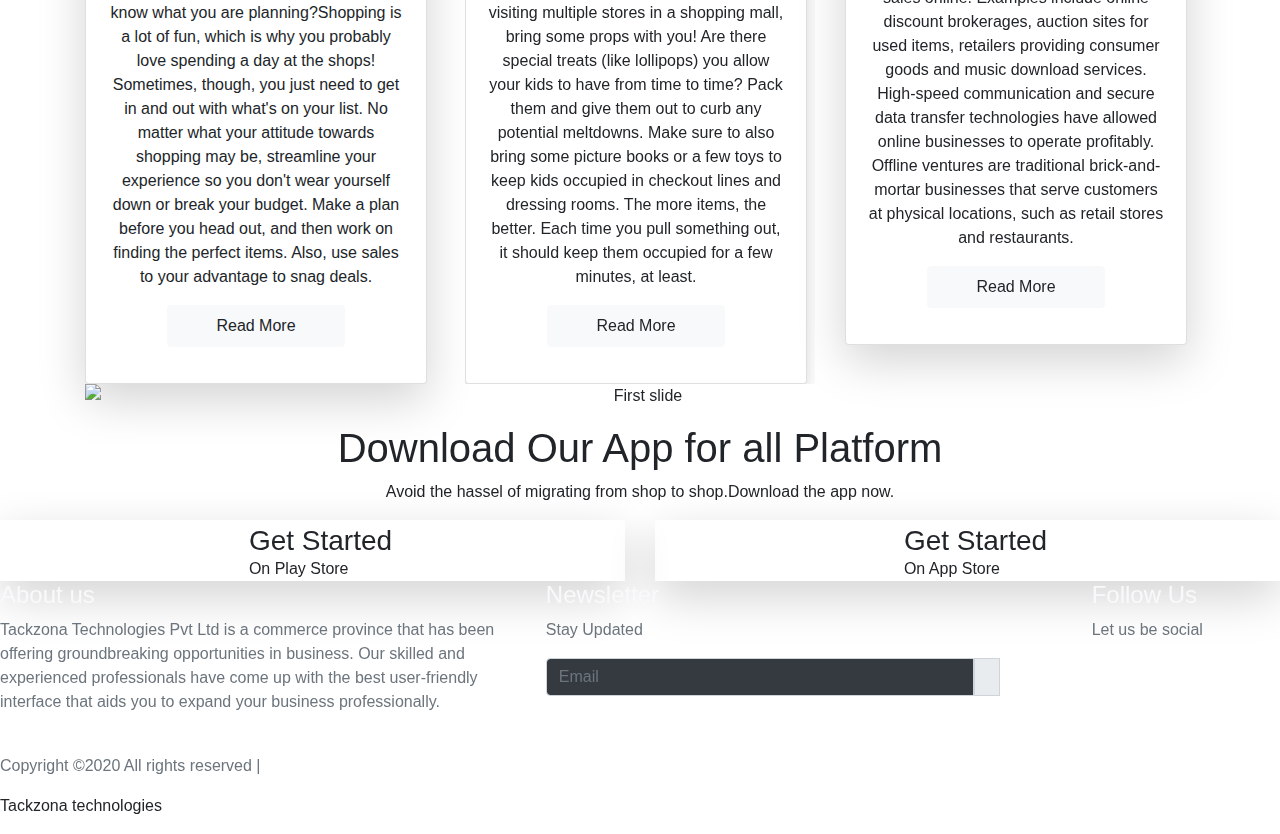
==== commit 128fb05e: "Update index.html" ====
--- a/index.html
+++ b/index.html
@@ -265,6 +265,7 @@
             <img class="d-block w-100" src="images/young-woman-holding-coffee-go-shopping-bags-while-smiling-blue-wall.jpg" alt="Third slide">
           </div>
           </div>
+          </div>
         </div>
         <a class="carousel-control-prev" href="#carouselExampleIndicators" role="button" data-slide="prev">
           <span class="carousel-control-prev-icon" aria-hidden="true"></span>
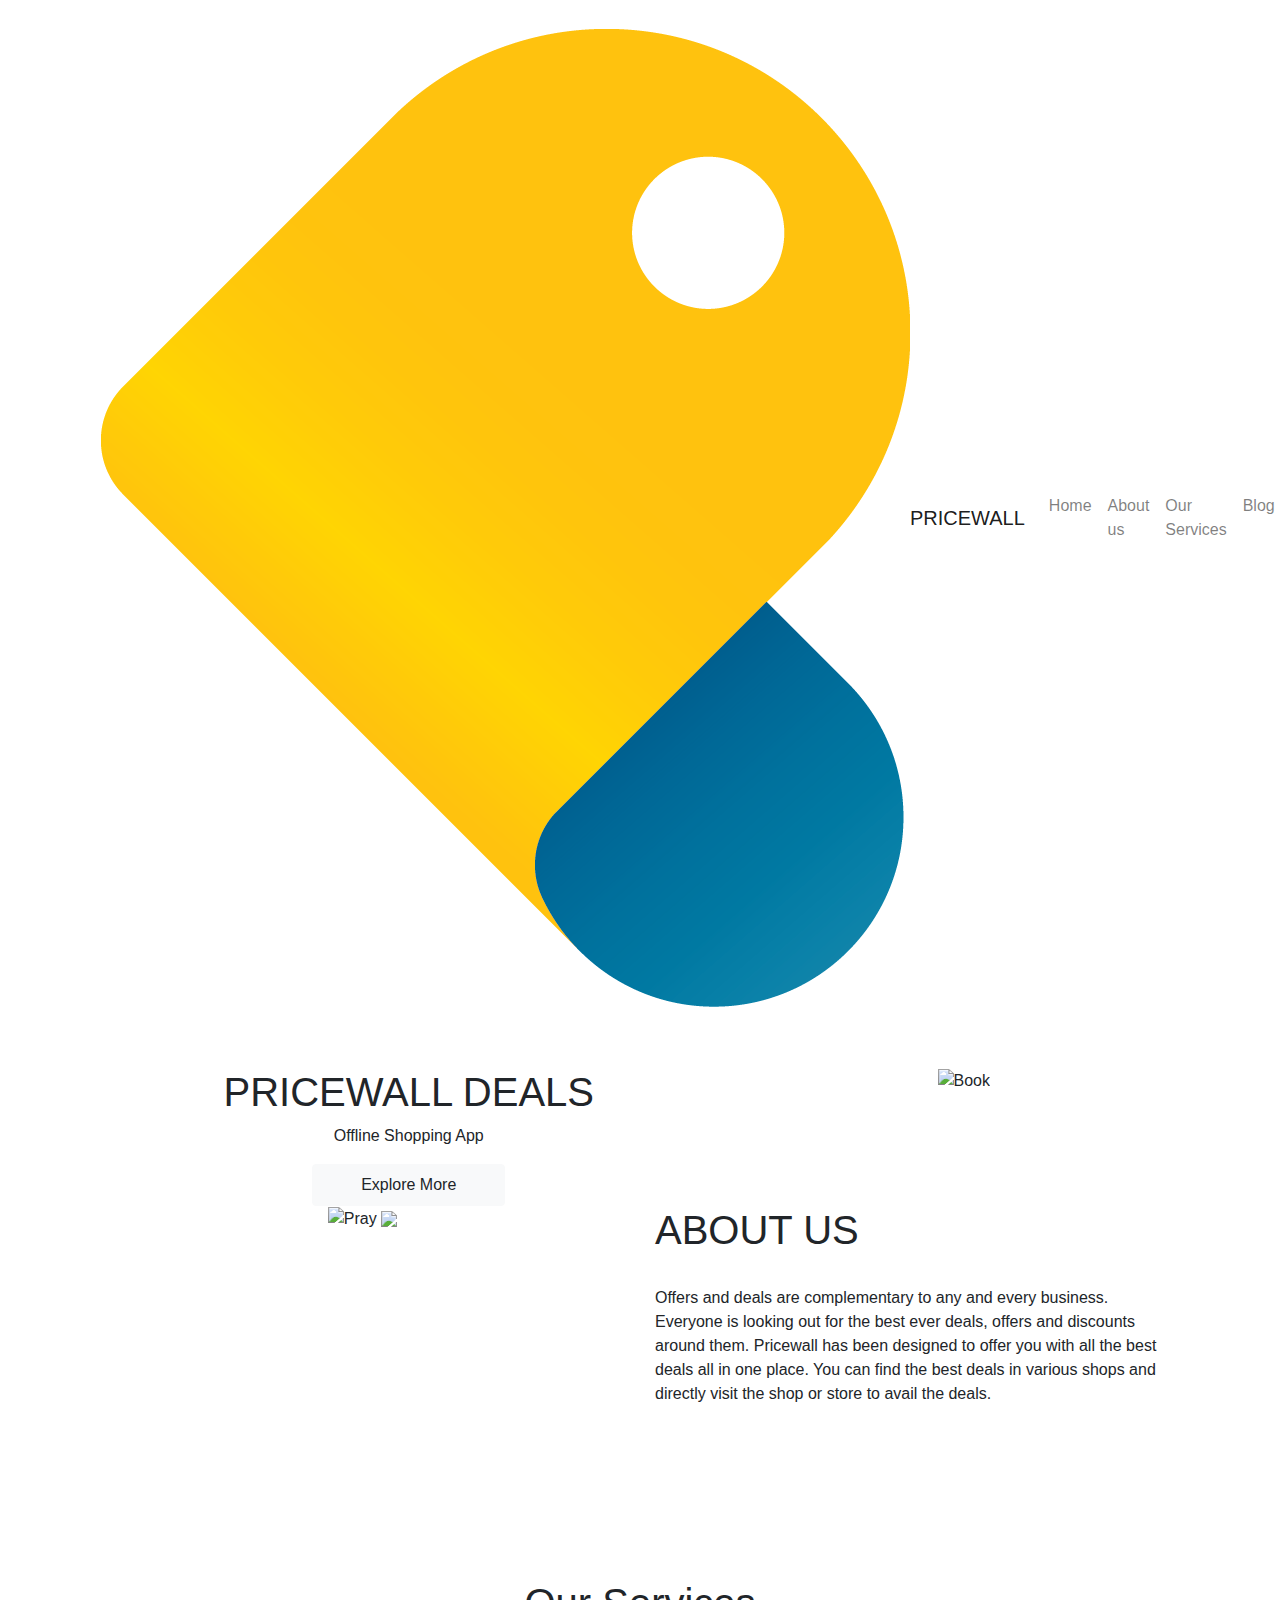
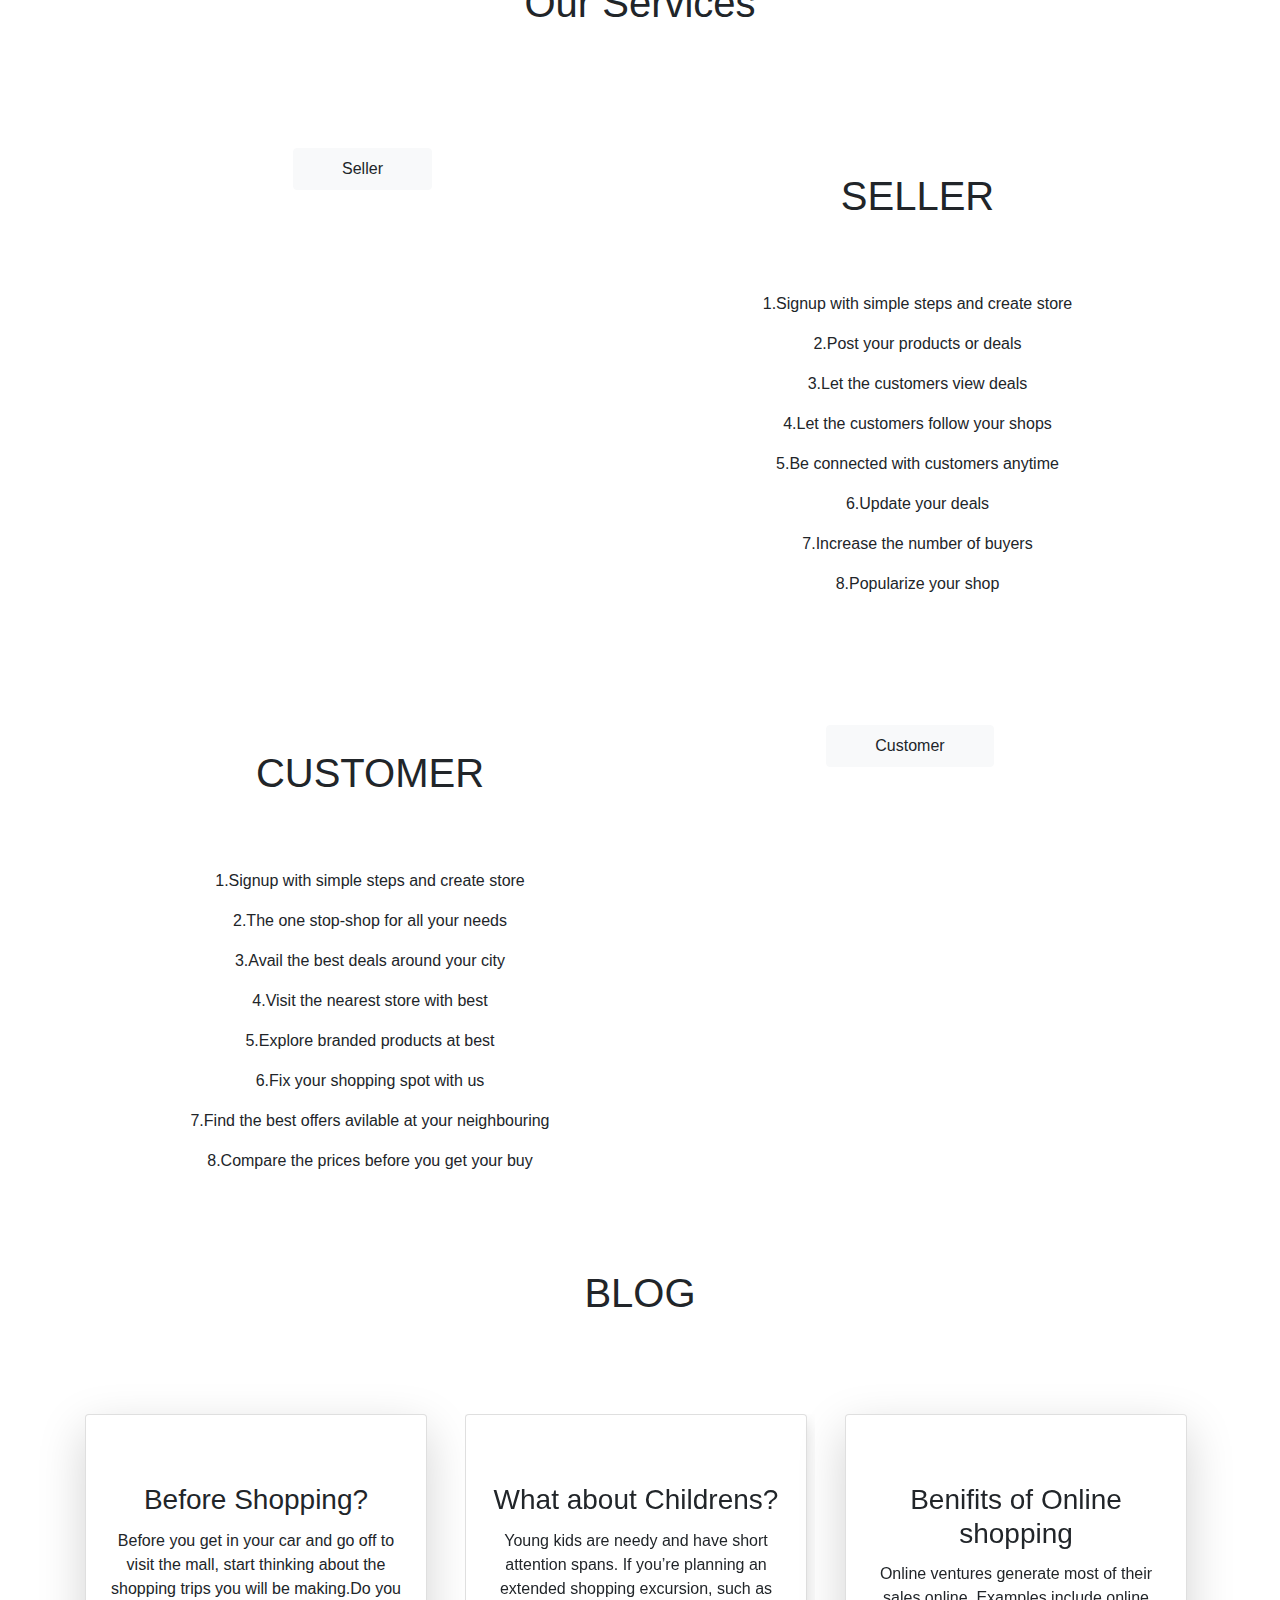
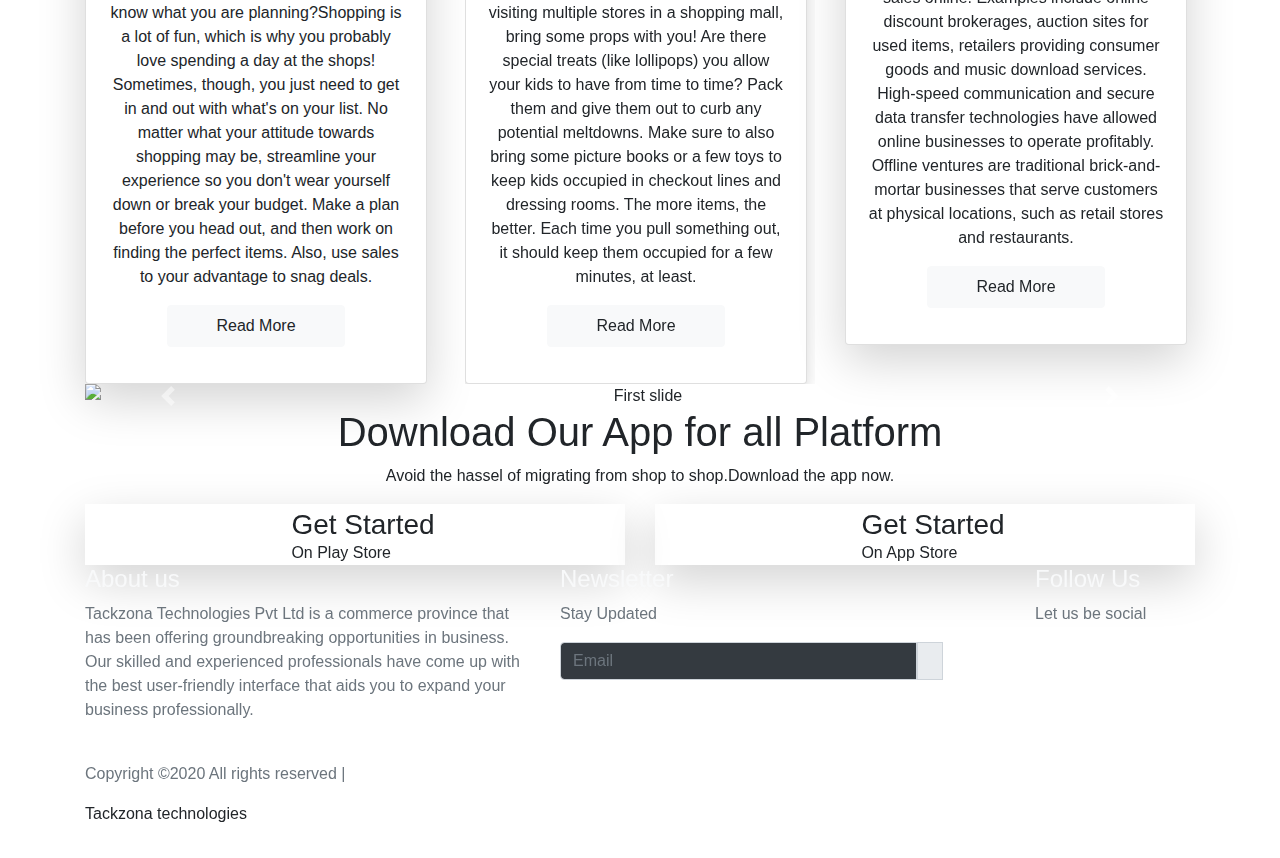
==== commit b21d1ed8: "Update index.html" ====
--- a/index.html
+++ b/index.html
@@ -263,8 +263,7 @@
           <div class="carousel-item">
                         
             <img class="d-block w-100" src="images/young-woman-holding-coffee-go-shopping-bags-while-smiling-blue-wall.jpg" alt="Third slide">
-          </div>
-          </div>
+        
           </div>
         </div>
         <a class="carousel-control-prev" href="#carouselExampleIndicators" role="button" data-slide="prev">
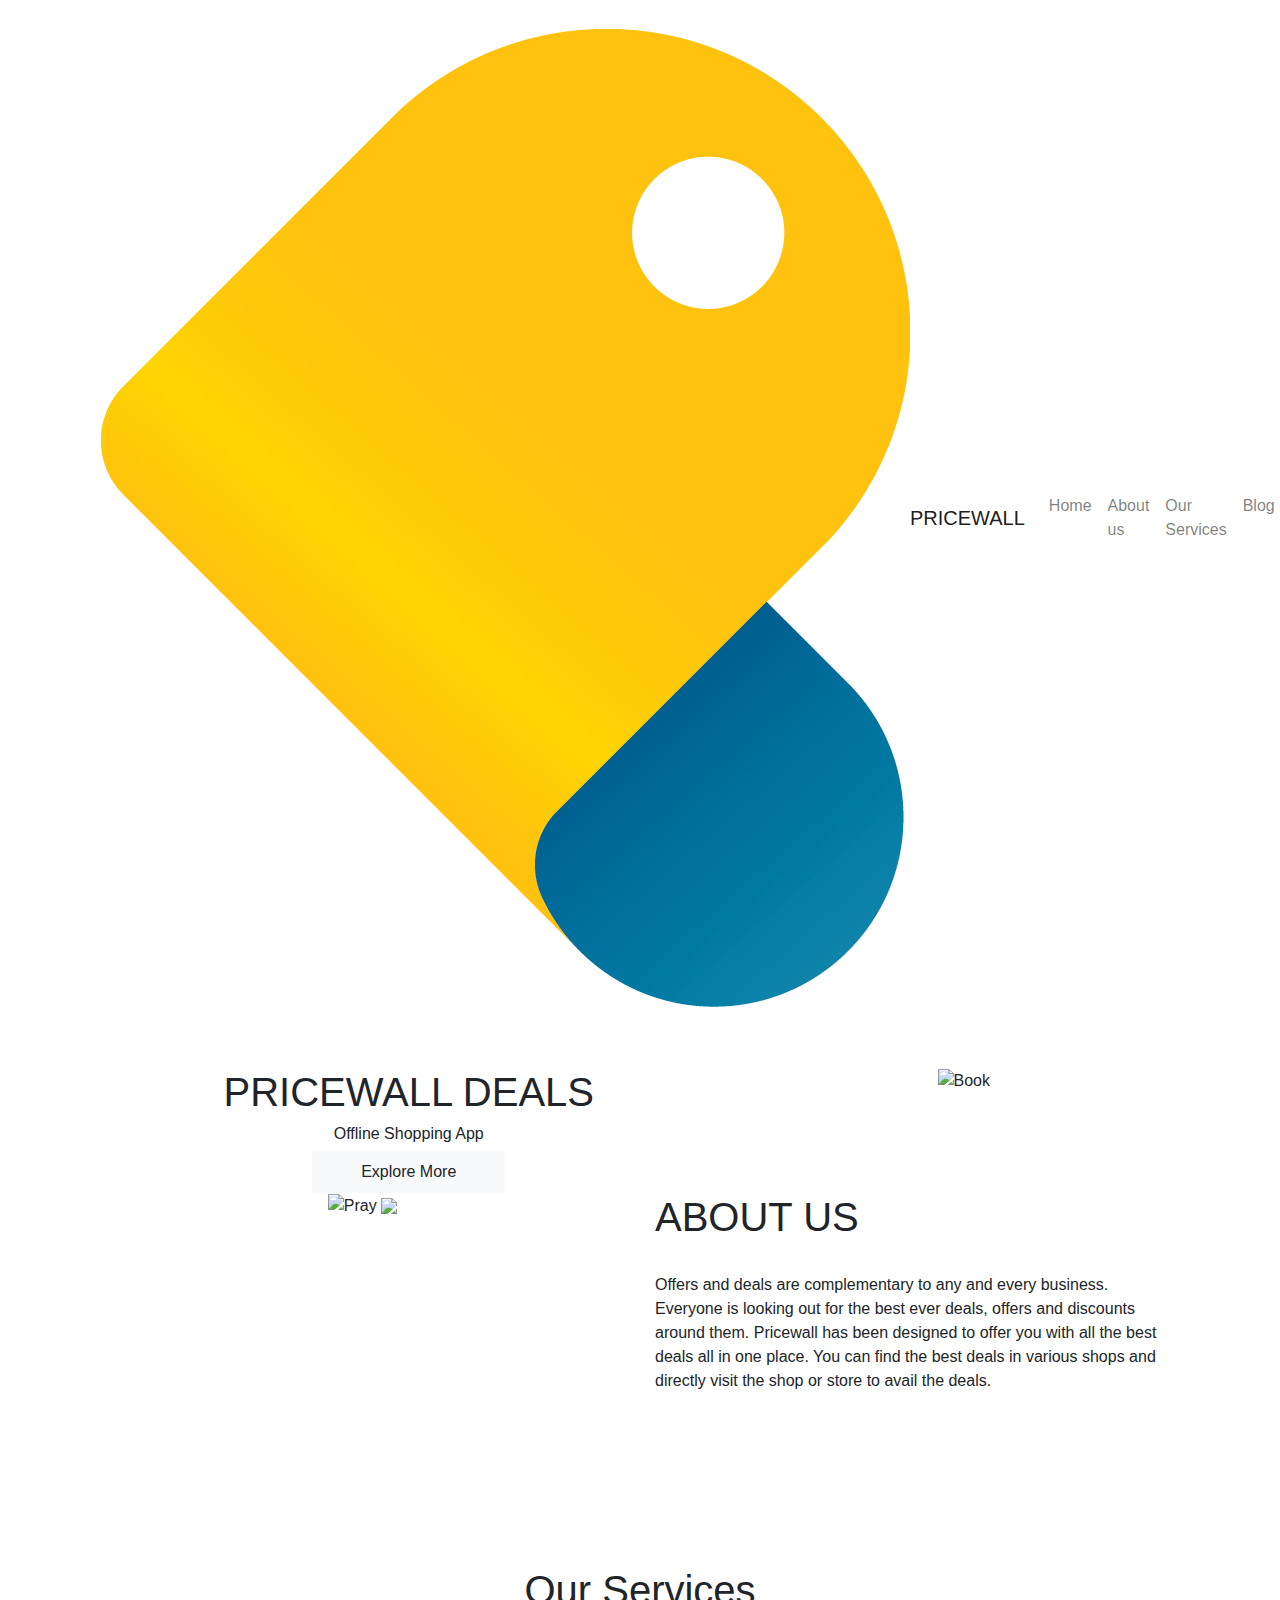
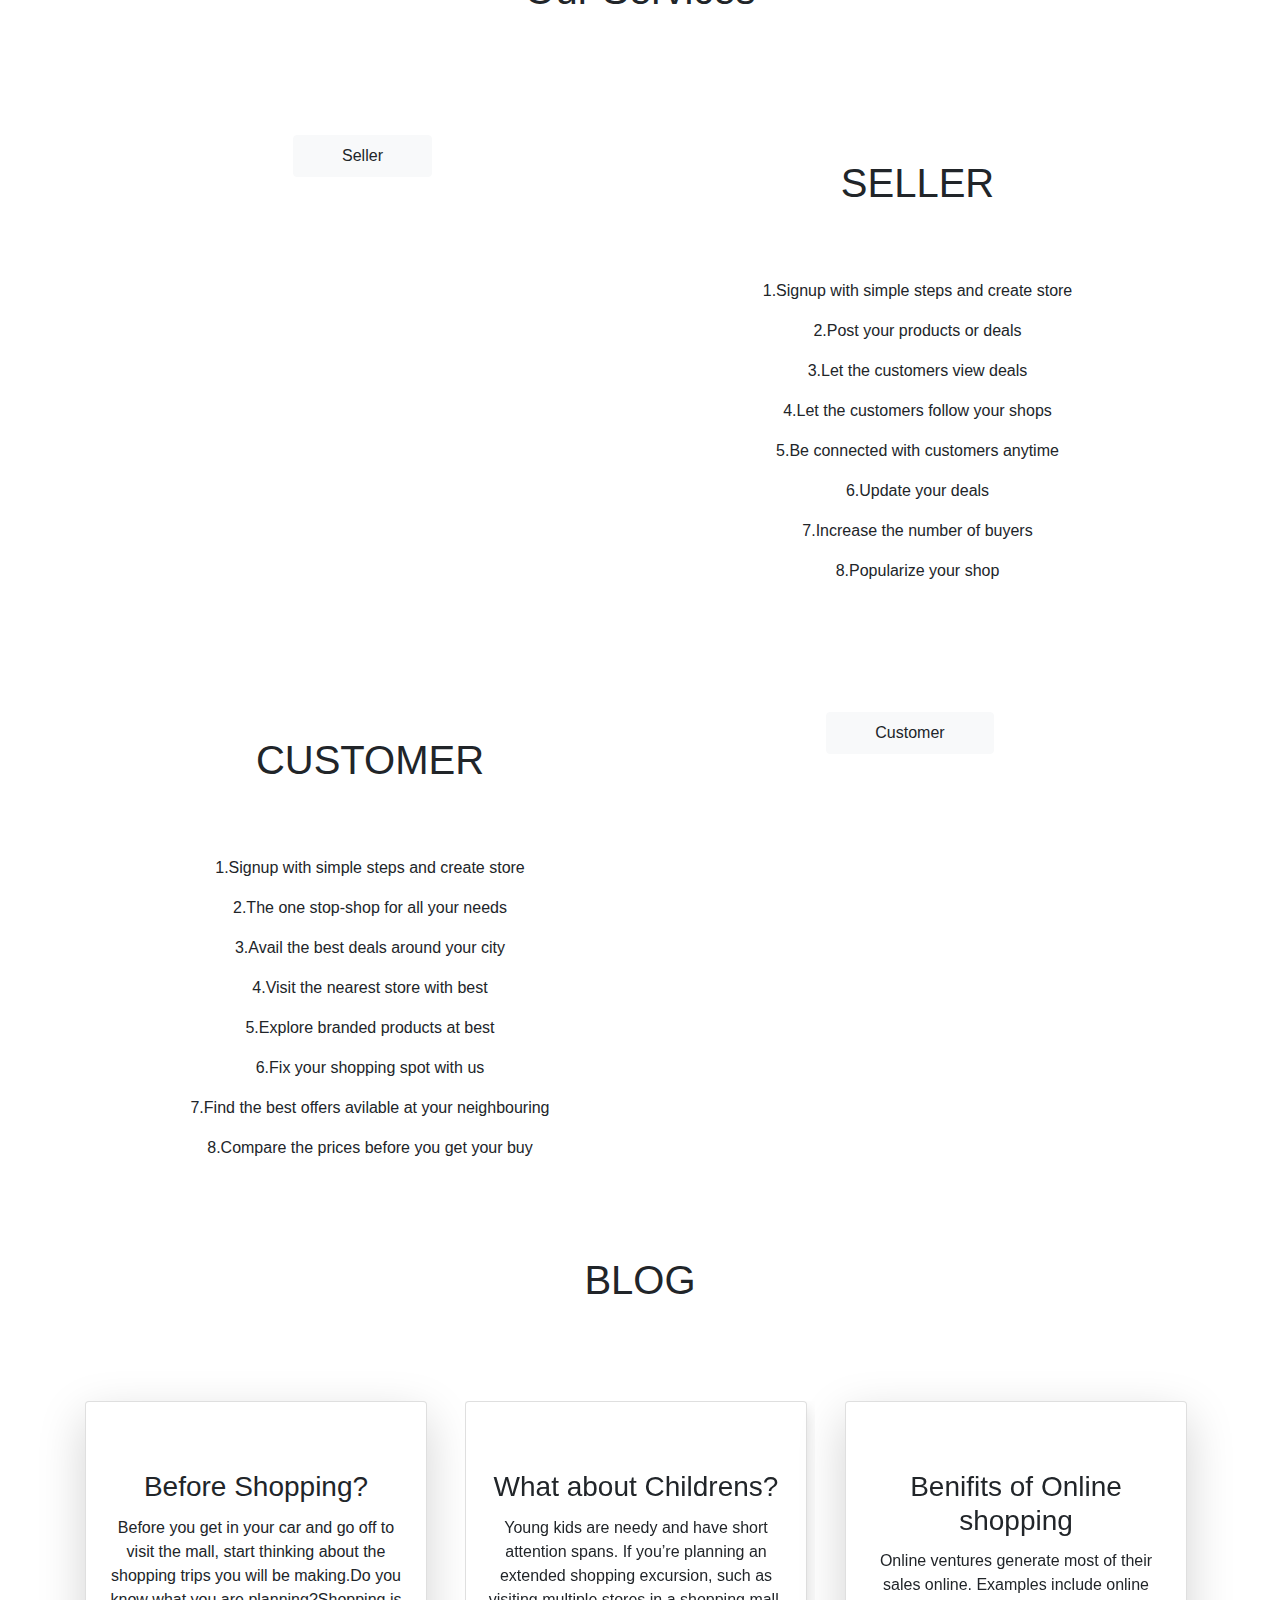
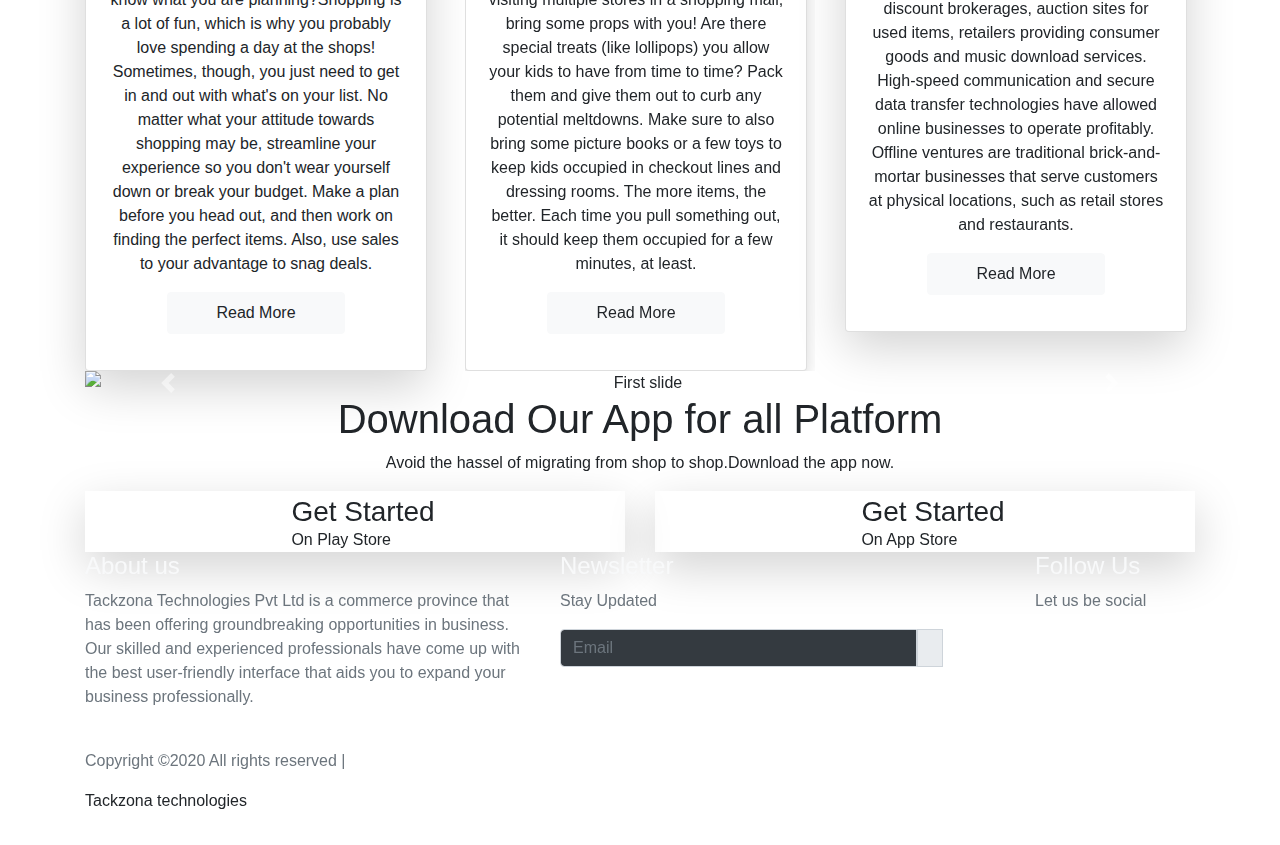
==== commit 8b37ac1d: "Update index.html" ====
--- a/index.html
+++ b/index.html
@@ -53,11 +53,11 @@
             <div class="row">
               <div class="col-md-7 col-sm-12 main-div">
                 <div class="maindiv-bg"></div>
-                  <h1 class="animate__animated animate__bounce">PRICEWALL DEALS</h1>
+                  <h1>PRICEWALL DEALS</h1>
                   <h6>   </h6>
-                  <p>
+                  <h6>
                     Offline Shopping App
-                  </p>
+                  </h6>
                  <a href="#aboutus"> <button class="btn btn-light px-5 py-2 primary-btn">
                   Explore More
                 </button></a>
